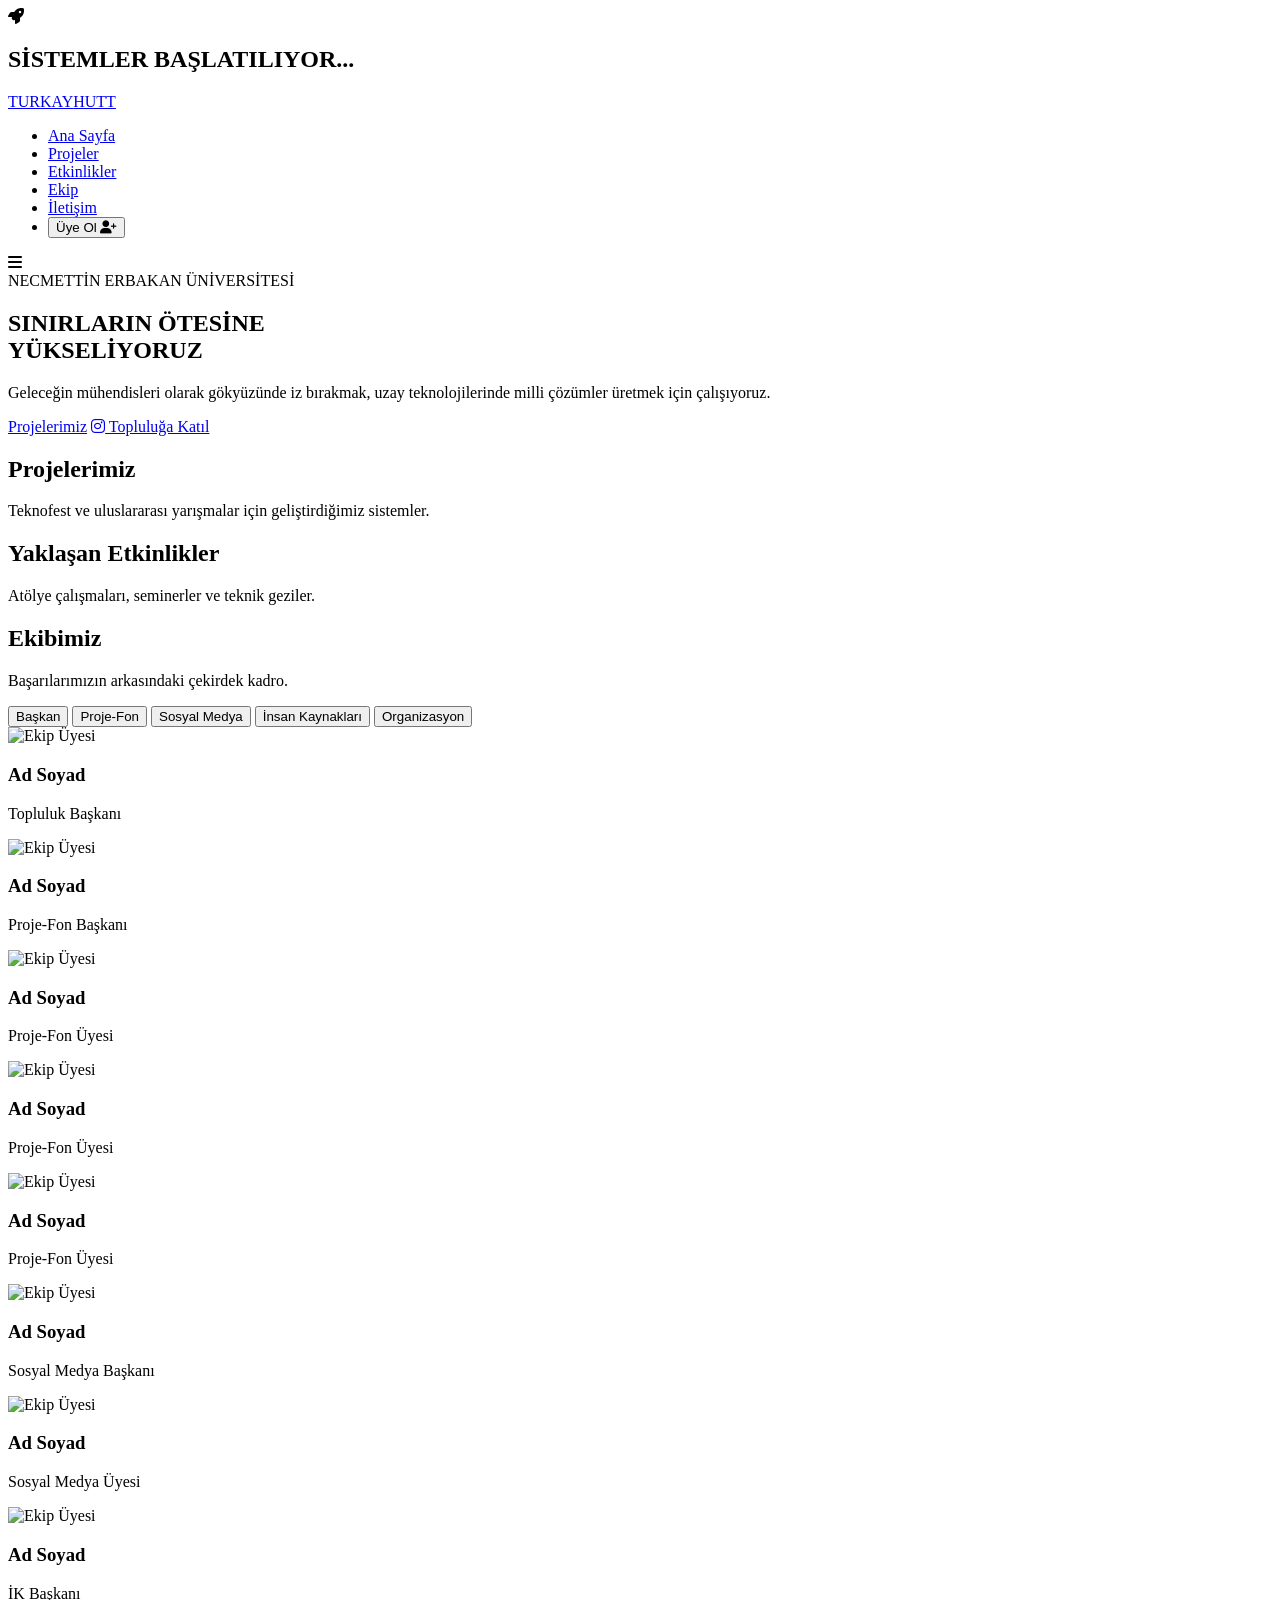
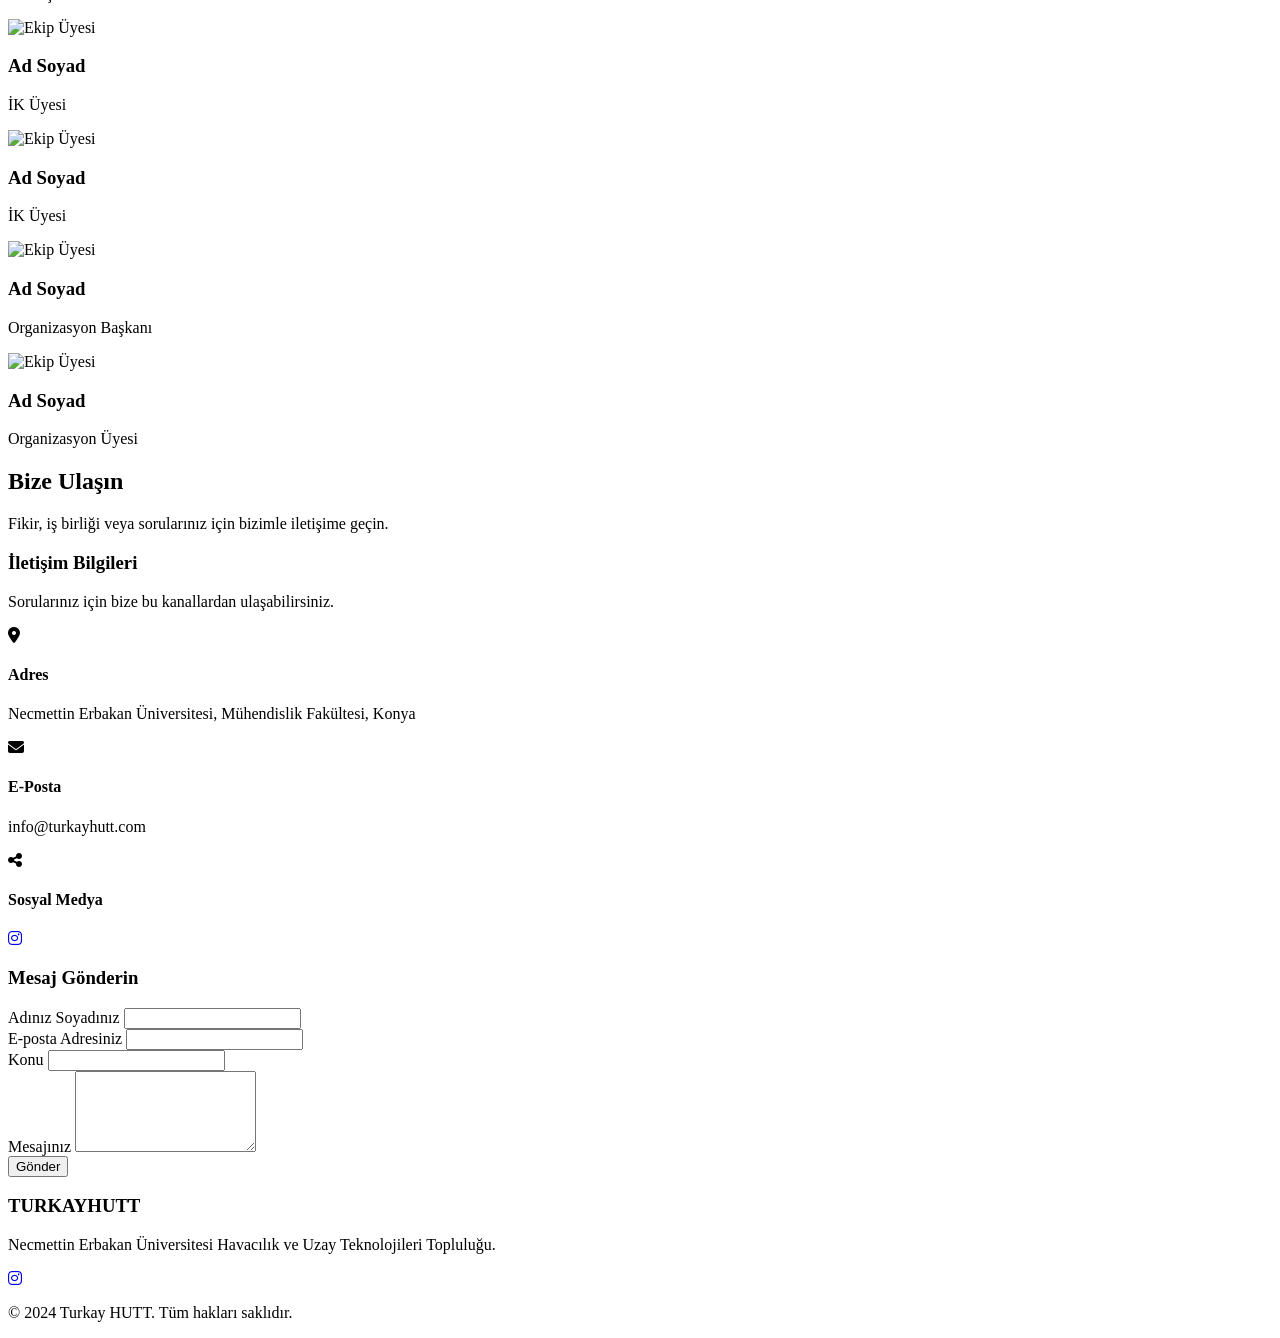
==== index.html @ 6bf9711c "Add files via upload" ====
<!DOCTYPE html>
<html lang="tr">
<head>
    <meta charset="UTF-8">
    <meta name="viewport" content="width=device-width, initial-scale=1.0">
    <!-- İsim Güncellemesi -->
    <title>Turkay HUTT - Havacılık ve Uzay Teknolojileri</title>
    
    <!-- CSS Dosyası -->
    <link rel="stylesheet" href="css/style.css">
    
    <!-- Google Fonts (Modern Yazı Tipleri) -->
    <link rel="preconnect" href="https://fonts.googleapis.com">
    <link rel="preconnect" href="https://fonts.gstatic.com" crossorigin>
    <link href="https://fonts.googleapis.com/css2?family=Poppins:wght@300;400;600;700&family=Orbitron:wght@400;700&display=swap" rel="stylesheet">
    
    <!-- İkonlar (FontAwesome) -->
    <link rel="stylesheet" href="https://cdnjs.cloudflare.com/ajax/libs/font-awesome/6.5.1/css/all.min.css">
</head>
<body>

    <!-- 1. ROKET YÜKLEME EKRANI -->
    <div id="preloader">
        <div class="loader-content">
            <div class="rocket-animation">
                <i class="fas fa-rocket"></i>
            </div>
            <h2>SİSTEMLER BAŞLATILIYOR...</h2>
            <div class="progress-bar"><div class="progress"></div></div>
        </div>
    </div>

    <!-- 2. NAVBAR (Menü) - İsim Güncellemesi -->
    <header class="site-header">
        <div class="container navbar-container">
            <div class="logo">
                <!-- İsim Güncellemesi -->
                <a href="#">TURKAY<span class="highlight">HUTT</span></a>
            </div>
            <nav>
                <ul class="nav-links">
                    <li><a href="#hero" class="active">Ana Sayfa</a></li>
                    <li><a href="#projects">Projeler</a></li>
                    <li><a href="#events">Etkinlikler</a></li>
                    <li><a href="#team">Ekip</a></li>
                    <li><a href="#contact" class="btn-contact">İletişim</a></li>
                    <li><button class="btn-signup" id="open-signup-modal">Üye Ol <i class="fas fa-user-plus"></i></button></li>
                </ul>
            </nav>
            <div class="mobile-menu-toggle">
                <i class="fas fa-bars"></i>
            </div>
        </div>
    </header>

    <!-- 3. HERO BÖLÜMÜ (Giriş) - Buton Güncellemesi -->
    <section id="hero" class="hero-section">
        <div class="hero-overlay"></div>
        <div class="container hero-content">
            <span class="subtitle">NECMETTİN ERBAKAN ÜNİVERSİTESİ</span>
            <h1>SINIRLARIN ÖTESİNE <br><span class="text-gradient">YÜKSELİYORUZ</span></h1>
            <p>Geleceğin mühendisleri olarak gökyüzünde iz bırakmak, uzay teknolojilerinde milli çözümler üretmek için çalışıyoruz.</p>
            
            <div class="hero-buttons">
                <a href="#projects" class="btn btn-primary">Projelerimiz</a>
                <!-- Discord butonu Instagram ile değiştirildi ve link eklendi -->
                <a href="https://www.instagram.com/turkay_utt?igsh=aG1oazhxNmtiZWpx" target="_blank" rel="noopener noreferrer" class="btn btn-outline">
                    <i class="fab fa-instagram"></i> Topluluğa Katıl
                </a>
            </div>
            
        </div>
        
        <!-- Aşağı Kaydırma İkonu -->
        <a href="#projects" class="scroll-down">
            <div class="mouse">
                <div class="wheel"></div>
            </div>
        </a>
    </section>

    <!-- 4. PROJELER BÖLÜMÜ (Dinamik) - Arkaplan Düzeltmesi -->
    <section id="projects" class="section-padding bg-darker"> 
        <div class="container">
            <div class="section-header">
                <h2>Projelerimiz</h2>
                <p>Teknofest ve uluslararası yarışmalar için geliştirdiğimiz sistemler.</p>
            </div>

            <!-- Statik kartlar kaldırıldı, JS'nin doldurması için id eklendi -->
            <div class="grid-container" id="project-list">
                <!-- PROJELER FIREBASE'DEN BURAYA GELECEK -->
            </div>
        </div>
    </section>

    <!-- 6. ETKİNLİKLER BÖLÜMÜ (Dinamik) -->
    <section id="events" class="section-padding bg-darker">
        <div class="container">
            <div class="section-header">
                <h2>Yaklaşan Etkinlikler</h2>
                <p>Atölye çalışmaları, seminerler ve teknik geziler.</p>
            </div>

            <!-- Statik etkinlik kartları kaldırıldı, JS'nin doldurması için id eklendi -->
            <div class="grid-container" id="event-list-main">
                <!-- ETKİNLİKLER FIREBASE'DEN BURAYA GELECEK -->
            </div>
        </div>
    </section>

    <!-- 7. EKİP BÖLÜMÜ - Arkaplan Düzeltmesi -->
    <section id="team" class="section-padding bg-darker"> 
        <div class="container">
            <div class="section-header">
                <h2>Ekibimiz</h2>
                <p>Başarılarımızın arkasındaki çekirdek kadro.</p>
            </div>

            <!-- 1. Filtre Butonları (Navigasyon) -->
            <div class="team-nav">
                <button class="team-tab-btn active" data-tab="tab-baskan">Başkan</button>
                <button class="team-tab-btn" data-tab="tab-proje">Proje-Fon</button>
                <button class="team-tab-btn" data-tab="tab-medya">Sosyal Medya</button>
                <button class="team-tab-btn" data-tab="tab-ik">İnsan Kaynakları</button>
                <button class="team-tab-btn" data-tab="tab-org">Organizasyon</button>
            </div>

            <!-- 2. Ekip İçerikleri -->
            <div class="team-content">

                <!-- TAB 1: BAŞKAN (1 kişi) -->
                <div class="team-tab-pane active" id="tab-baskan">
                    <div class="grid-container team-grid">
                        <!-- Başkan Kartı -->
                        <div class="card member-card lead">
                            <div class="card-image"><img src="https://placehold.co/400x400/3A86FF/FFFFFF?text=Başkan" alt="Ekip Üyesi"></div>
                            <div class="card-content">
                                <h3>Ad Soyad</h3>
                                <p class="role">Topluluk Başkanı</p>
                            </div>
                        </div>
                    </div>
                </div>

                <!-- TAB 2: PROJE-FON (9 kişi) -->
                <div class="team-tab-pane" id="tab-proje">
                    <div class="grid-container team-grid">
                        <!-- Proje-Fon Başkanı -->
                        <div class="card member-card lead">
                            <div class="card-image"><img src="https://placehold.co/400x400/8338ec/FFFFFF?text=Lead" alt="Ekip Üyesi"></div>
                            <div class="card-content">
                                <h3>Ad Soyad</h3>
                                <p class="role">Proje-Fon Başkanı</p>
                            </div>
                        </div>
                        <!-- Üyeler (8 kişi) -->
                        <div class="card member-card">
                            <div class="card-image"><img src="https://placehold.co/400x400/0B0D17/EDF2F4?text=Üye" alt="Ekip Üyesi"></div>
                            <div class="card-content"><h3>Ad Soyad</h3><p class="role">Proje-Fon Üyesi</p></div>
                        </div>
                        <div class="card member-card">
                            <div class="card-image"><img src="https://placehold.co/400x400/0B0D17/EDF2F4?text=Üye" alt="Ekip Üyesi"></div>
                            <div class="card-content"><h3>Ad Soyad</h3><p class="role">Proje-Fon Üyesi</p></div>
                        </div>
                        <div class="card member-card">
                            <div class="card-image"><img src="https://placehold.co/400x400/0B0D17/EDF2F4?text=Üye" alt="Ekip Üyesi"></div>
                            <div class="card-content"><h3>Ad Soyad</h3><p class="role">Proje-Fon Üyesi</p></div>
                        </div>
                    </div>
                </div>

                <!-- TAB 3: SOSYAL MEDYA (5 kişi) -->
                <div class="team-tab-pane" id="tab-medya">
                    <div class="grid-container team-grid">
                        <!-- Medya Başkanı -->
                        <div class="card member-card lead">
                            <div class="card-image"><img src="https://placehold.co/400x400/8338ec/FFFFFF?text=Lead" alt="Ekip Üyesi"></div>
                            <div class="card-content">
                                <h3>Ad Soyad</h3>
                                <p class="role">Sosyal Medya Başkanı</p>
                            </div>
                        </div>
                        <!-- Üyeler (4 kişi) -->
                        <div class="card member-card">
                            <div class="card-image"><img src="https://placehold.co/400x400/0B0D17/EDF2F4?text=Üye" alt="Ekip Üyesi"></div>
                            <div class="card-content"><h3>Ad Soyad</h3><p class="role">Sosyal Medya Üyesi</p></div>
                        </div>
                    </div>
                </div>

                <!-- TAB 4: İNSAN KAYNAKLARI (3 kişi) -->
                <div class="team-tab-pane" id="tab-ik">
                    <div class="grid-container team-grid">
                        <!-- İK Başkanı -->
                        <div class="card member-card lead">
                            <div class="card-image"><img src="https://placehold.co/400x400/8338ec/FFFFFF?text=Lead" alt="Ekip Üyesi"></div>
                            <div class="card-content">
                                <h3>Ad Soyad</h3>
                                <p class="role">İK Başkanı</p>
                            </div>
                        </div>
                        <!-- Üyeler (2 kişi) -->
                        <div class="card member-card">
                            <div class="card-image"><img src="https://placehold.co/400x400/0B0D17/EDF2F4?text=Üye" alt="Ekip Üyesi"></div>
                            <div class="card-content"><h3>Ad Soyad</h3><p class="role">İK Üyesi</p></div>
                        </div>
                        <div class="card member-card">
                            <div class="card-image"><img src="https://placehold.co/400x400/0B0D17/EDF2F4?text=Üye" alt="Ekip Üyesi"></div>
                            <div class="card-content"><h3>Ad Soyad</h3><p class="role">İK Üyesi</p></div>
                        </div>
                    </div>
                </div>

                <!-- TAB 5: ORGANİZASYON (8 kişi) -->
                <div class="team-tab-pane" id="tab-org">
                    <div class="grid-container team-grid">
                        <!-- Org. Başkanı -->
                        <div class="card member-card lead">
                            <div class="card-image"><img src="https://placehold.co/400x400/8338ec/FFFFFF?text=Lead" alt="Ekip Üyesi"></div>
                            <div class="card-content">
                                <h3>Ad Soyad</h3>
                                <p class="role">Organizasyon Başkanı</p>
                            </div>
                        </div>
                        <!-- Üyeler (7 kişi) -->
                        <div class="card member-card">
                            <div class="card-image"><img src="https://placehold.co/400x400/0B0D17/EDF2F4?text=Üye" alt="Ekip Üyesi"></div>
                            <div class="card-content"><h3>Ad Soyad</h3><p class="role">Organizasyon Üyesi</p></div>
                        </div>
                    </div>
                </div>

            </div> 
        </div>
    </section>

    <!-- 8. İLETİŞİM BÖLÜMÜ -->
    <section id="contact" class="section-padding bg-darker">
        <div class="container">
            <div class="section-header">
                <h2>Bize Ulaşın</h2>
                <p>Fikir, iş birliği veya sorularınız için bizimle iletişime geçin.</p>
            </div>
            <div class="contact-wrapper">
                
                <!-- BİLGİ KARTI -->
                <div class="contact-info card">
                    <h3>İletişim Bilgileri</h3>
                    <p>Sorularınız için bize bu kanallardan ulaşabilirsiniz.</p>
                    
                    <div class="info-item">
                        <i class="fas fa-map-marker-alt"></i>
                        <div class="info-text">
                            <h4>Adres</h4>
                            <p>Necmettin Erbakan Üniversitesi, Mühendislik Fakültesi, Konya</p>
                        </div>
                    </div>

                    <div class="info-item">
                        <i class="fas fa-envelope"></i>
                        <div class="info-text">
                            <h4>E-Posta</h4>
                            <p>info@turkayhutt.com</p>
                        </div>
                    </div>
                    
                    <div class="info-item">
                        <i class="fas fa-share-alt"></i>
                        <div class="info-text">
                            <h4>Sosyal Medya</h4>
                            <!-- Sadece Instagram (Linkli) -->
                            <div class="contact-social">
                                <a href="https://www.instagram.com/turkay_utt?igsh=aG1oazhxNmtiZWpx" target="_blank" rel="noopener noreferrer"><i class="fab fa-instagram"></i></a>
                            </div>
                        </div>
                    </div>
                </div>

                <!-- İLETİŞİM FORMU -->
                <div class="contact-form card">
                    <h3>Mesaj Gönderin</h3>
                    <form id="contact-form">
                        <div class="form-group">
                            <label for="name">Adınız Soyadınız</label>
                            <input type="text" id="name" name="name" required>
                        </div>
                        <div class="form-group">
                            <label for="email">E-posta Adresiniz</label>
                            <input type="email" id="email" name="email" required>
                        </div>
                        <div class="form-group">
                            <label for="subject">Konu</label>
                            <input type="text" id="subject" name="subject" required>
                        </div>
                        <div class="form-group">
                            <label for="message">Mesajınız</label>
                            <textarea id="message" name="message" rows="5" required></textarea>
                        </div>
                        <button type="submit" class="btn btn-primary" id="submit-button">Gönder</button>
                        
                        <!-- Durum Mesajı Yeri -->
                        <div id="form-status" class="form-status-message"></div>
                    </form>
                </div>

            </div> 
        </div>
    </section>

    <!-- 9. FOOTER (Instagram Linki ve İsim Güncellenmiş) -->
    <footer class="site-footer">
        <div class="container footer-content">
            <div class="footer-brand">
                <!-- İsim Güncellemesi -->
                <h3>TURKAY<span>HUTT</span></h3>
                <p>Necmettin Erbakan Üniversitesi Havacılık ve Uzay Teknolojileri Topluluğu.</p>
            </div>
            
            <!-- Sadece Instagram ikonu ve doğru link -->
            <div class="footer-social">
                <a href="https://www.instagram.com/turkay_utt?igsh=aG1oazhxNmtiZWpx" target="_blank" rel="noopener noreferrer">
                    <i class="fab fa-instagram"></i>
                </a>
            </div>
        </div>
        <div class="footer-bottom">
            <!-- İsim Güncellemesi -->
            <p>&copy; 2024 Turkay HUTT. Tüm hakları saklıdır.</p>
        </div>
    </footer>

    <!-- 10. ÜYE OL MODAL'I (WhatsApp Butonu Eklenmiş) -->
    <div class="modal-overlay" id="signup-modal" style="display: none;">
        <div class="modal-content card">
            <button class="close-modal" id="close-signup-modal">&times;</button>
            <h3>Topluluğa Katıl</h3>
            <p>Aramıza katılmak için formu doldur, seninle iletişime geçelim!</p>
            
            <form id="signup-form" class="contact-form">
                <div class="form-group">
                    <label for="signup-name">Ad Soyad</label>
                    <input type="text" id="signup-name" required>
                </div>
                <div class="form-group">
                    <label for="signup-email">E-posta (Okul uzantılı)</label>
                    <input type="email" id="signup-email" required>
                </div>
                <div class="form-group">
                    <label for="signup-department">Bölüm</label>
                    <input type="text" id="signup-department" placeholder="Örn: Bilgisayar Mühendisliği" required>
                </div>
                <div class="form-group">
                    <label for="signup-year">Sınıf</label>
                    <input type="number" id="signup-year" min="1" max="5" placeholder="Örn: 2" required>
                </div>
                
                <button type="submit" class="btn btn-primary" id="signup-submit-button">Başvuruyu Gönder</button>
                <div id="signup-form-status" class="form-status-message"></div>
            </form>

            <!-- Ayırıcı ve WhatsApp Butonu -->
            <div class="modal-divider"><span>veya</span></div>
            <a href="#" class="btn-whatsapp" target="_blank" rel="noopener noreferrer">
                <i class="fab fa-whatsapp"></i> WhatsApp Topluluğuna Katıl
            </a>

        </div>
    </div>

    <!-- 11. PROJE DETAY MODAL'I -->
    <div class="modal-overlay" id="project-detail-modal" style="display: none;">
        <div class="modal-content card project-detail-content">
            <!-- Kapatma Butonu (Diğer modaldan) -->
            <button class="close-modal" id="close-project-detail-modal">&times;</button>
            
            <!-- JS ile doldurulacak içerik -->
            <img src="https://placehold.co/800x400/0B0D17/3A86FF?text=Proje+Görseli" alt="Proje Detayı" class="project-detail-image" id="project-detail-image">
            <div class="project-detail-text">
                <div class="category-tag" id="project-detail-category">Kategori</div>
                <h3 id="project-detail-title">Proje Başlığı</h3>
                <p id="project-detail-desc">Proje açıklaması buraya gelecek...</p>
            </div>
        </div>
    </div>


    <!-- JS Bağlantısı -->
    <script type="module" src="js/main.js"></script>
</body>
</html>
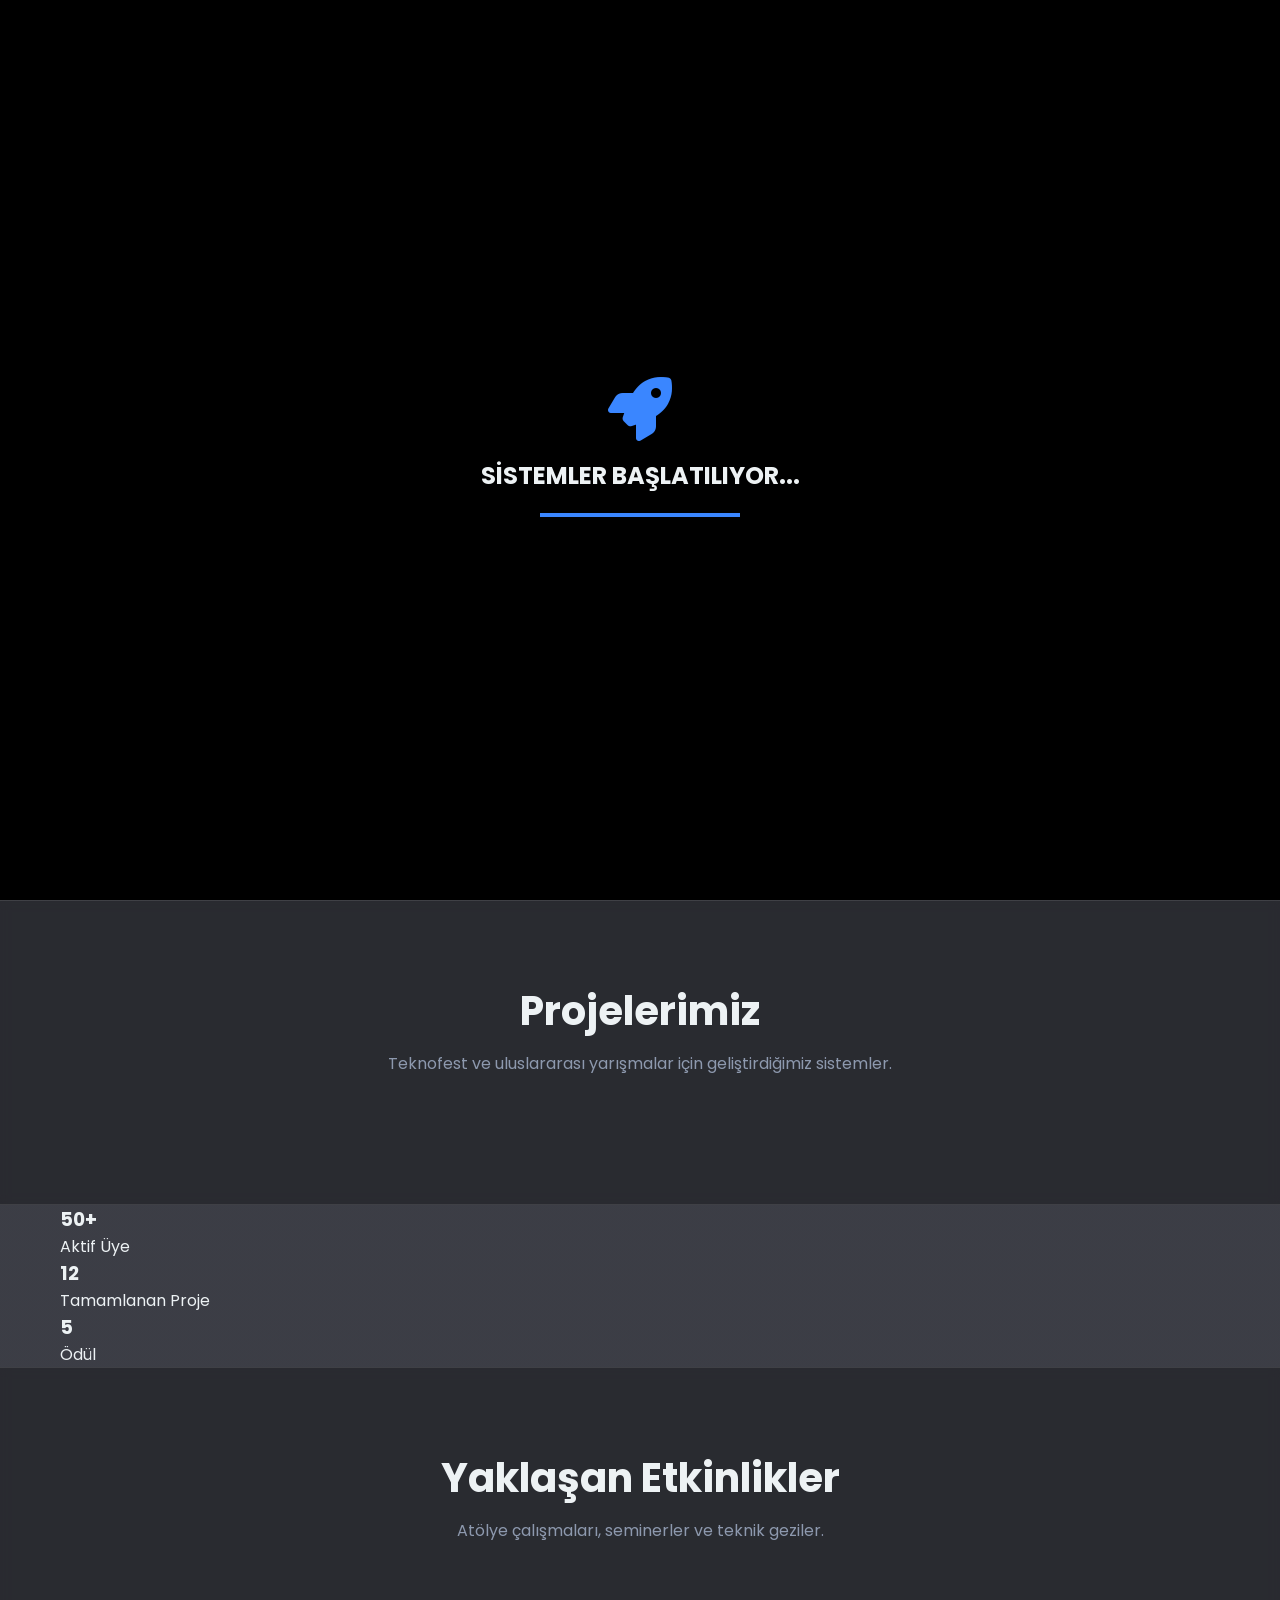
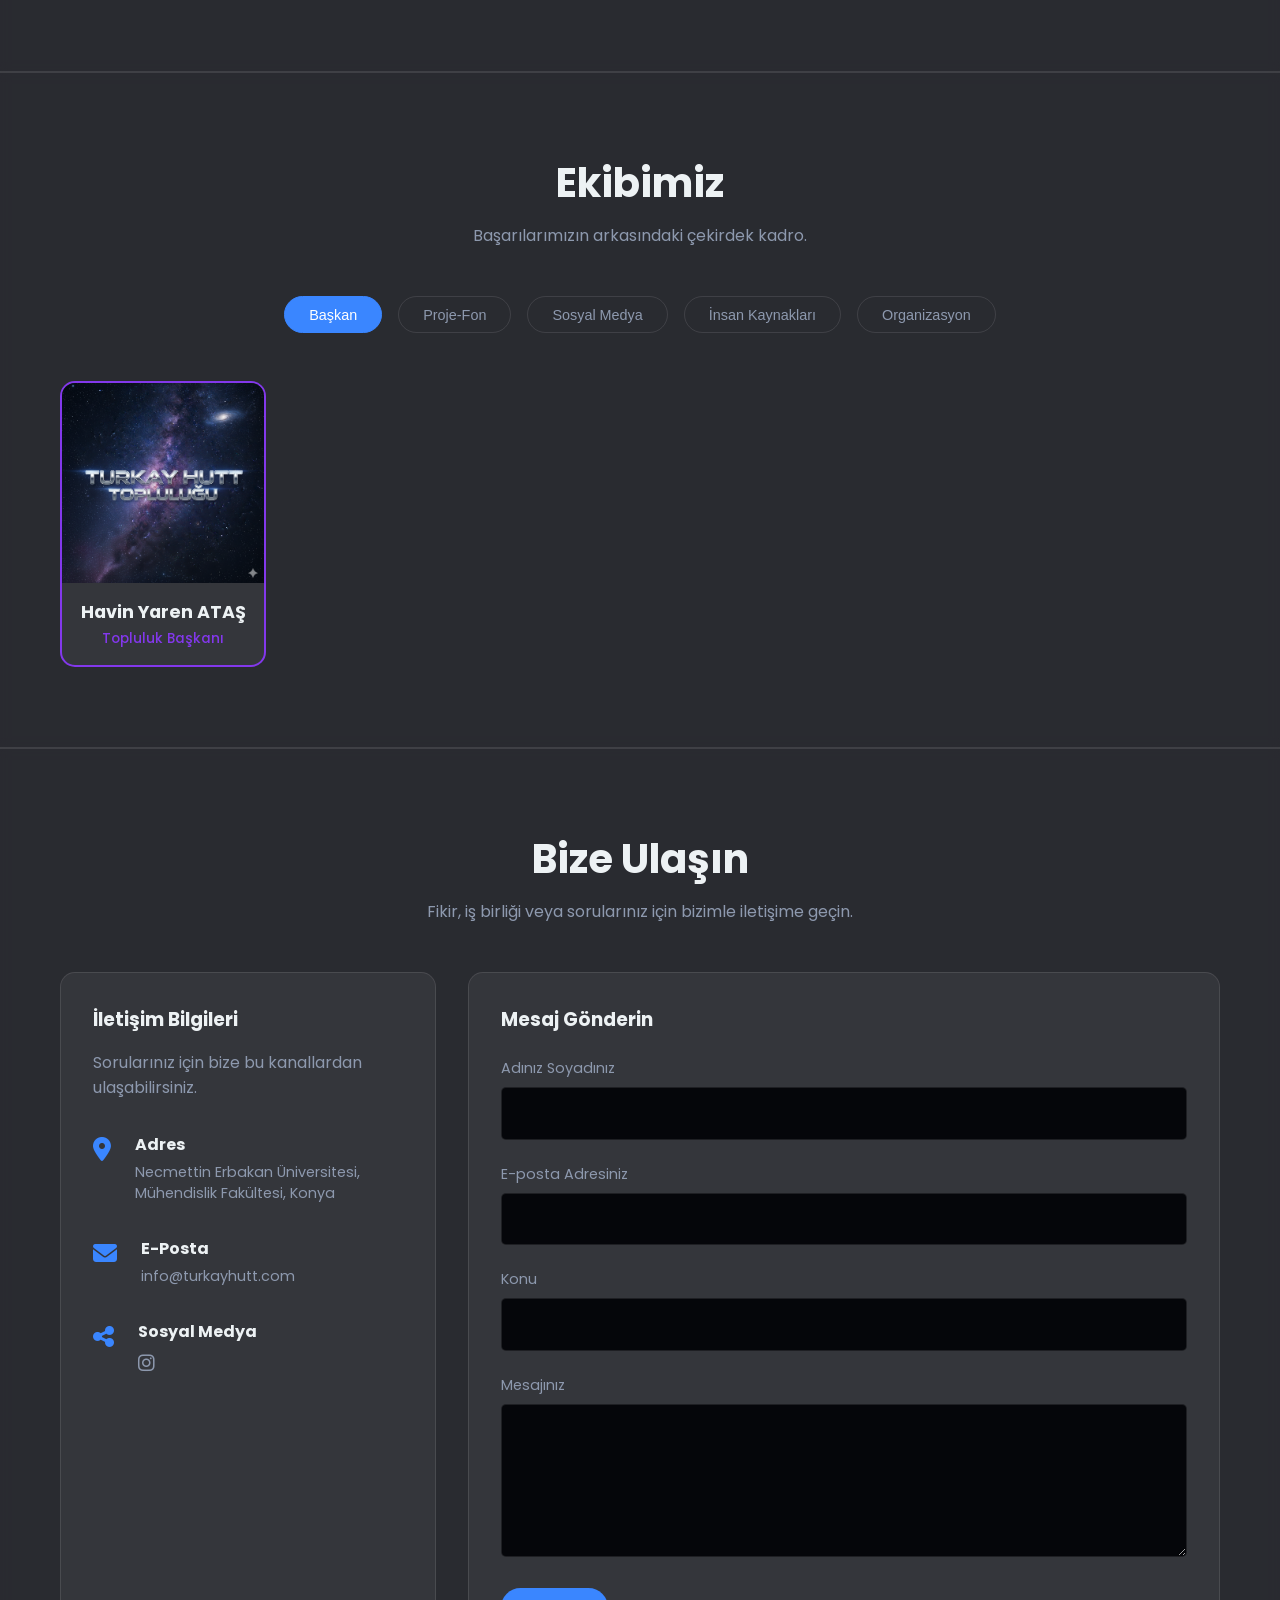
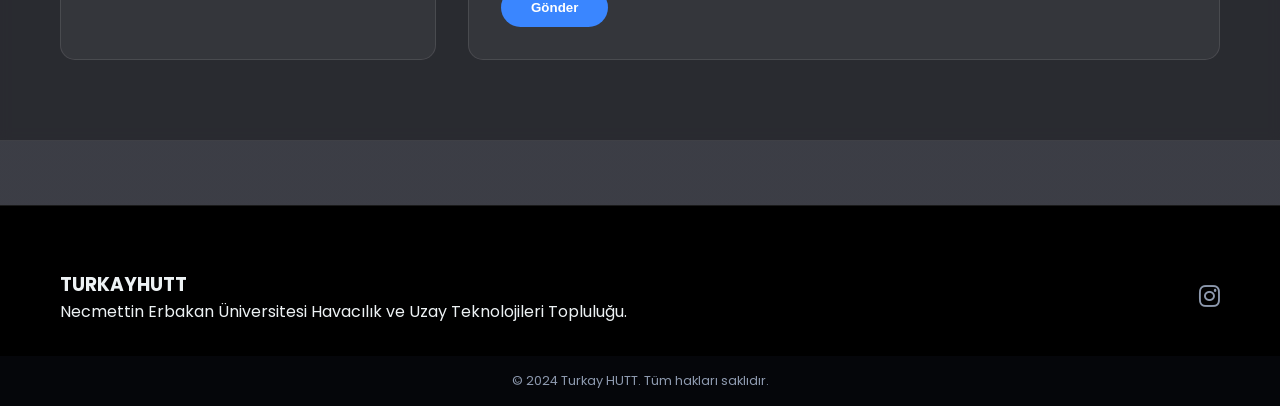
==== commit 0e4313b0: "Add files via upload" ====
--- a/index.html
+++ b/index.html
@@ -3,24 +3,19 @@
 <head>
     <meta charset="UTF-8">
     <meta name="viewport" content="width=device-width, initial-scale=1.0">
-    <!-- İsim Güncellemesi -->
-    <title>Turkay HUTT - Havacılık ve Uzay Teknolojileri</title>
+    <!-- İsim Güncellemesi --><title>Turkay HUTT - Havacılık ve Uzay Teknolojileri</title>
     
-    <!-- CSS Dosyası -->
-    <link rel="stylesheet" href="css/style.css">
+    <!-- CSS Dosyası --><link rel="stylesheet" href="css/style.css">
     
-    <!-- Google Fonts (Modern Yazı Tipleri) -->
-    <link rel="preconnect" href="https://fonts.googleapis.com">
+    <!-- Google Fonts (Modern Yazı Tipleri) --><link rel="preconnect" href="https://fonts.googleapis.com">
     <link rel="preconnect" href="https://fonts.gstatic.com" crossorigin>
     <link href="https://fonts.googleapis.com/css2?family=Poppins:wght@300;400;600;700&family=Orbitron:wght@400;700&display=swap" rel="stylesheet">
     
-    <!-- İkonlar (FontAwesome) -->
-    <link rel="stylesheet" href="https://cdnjs.cloudflare.com/ajax/libs/font-awesome/6.5.1/css/all.min.css">
+    <!-- İkonlar (FontAwesome) --><link rel="stylesheet" href="https://cdnjs.cloudflare.com/ajax/libs/font-awesome/6.5.1/css/all.min.css">
 </head>
 <body>
 
-    <!-- 1. ROKET YÜKLEME EKRANI -->
-    <div id="preloader">
+    <!-- 1. ROKET YÜKLEME EKRANI --><div id="preloader">
         <div class="loader-content">
             <div class="rocket-animation">
                 <i class="fas fa-rocket"></i>
@@ -30,12 +25,10 @@
         </div>
     </div>
 
-    <!-- 2. NAVBAR (Menü) - İsim Güncellemesi -->
-    <header class="site-header">
+    <!-- 2. NAVBAR (Menü) - İsim Güncellemesi --><header class="site-header">
         <div class="container navbar-container">
             <div class="logo">
-                <!-- İsim Güncellemesi -->
-                <a href="#">TURKAY<span class="highlight">HUTT</span></a>
+                <!-- İsim Güncellemesi --><a href="#">TURKAY<span class="highlight">HUTT</span></a>
             </div>
             <nav>
                 <ul class="nav-links">
@@ -53,8 +46,7 @@
         </div>
     </header>
 
-    <!-- 3. HERO BÖLÜMÜ (Giriş) - Buton Güncellemesi -->
-    <section id="hero" class="hero-section">
+    <!-- 3. HERO BÖLÜMÜ (Giriş) - Buton Güncellemesi --><section id="hero" class="hero-section">
         <div class="hero-overlay"></div>
         <div class="container hero-content">
             <span class="subtitle">NECMETTİN ERBAKAN ÜNİVERSİTESİ</span>
@@ -63,62 +55,69 @@
             
             <div class="hero-buttons">
                 <a href="#projects" class="btn btn-primary">Projelerimiz</a>
-                <!-- Discord butonu Instagram ile değiştirildi ve link eklendi -->
-                <a href="https://www.instagram.com/turkay_utt?igsh=aG1oazhxNmtiZWpx" target="_blank" rel="noopener noreferrer" class="btn btn-outline">
+                <!-- Discord butonu Instagram ile değiştirildi ve link eklendi --><a href="https://www.instagram.com/turkay_utt?igsh=aG1oazhxNmtiZWpx" target="_blank" rel="noopener noreferrer" class="btn btn-outline">
                     <i class="fab fa-instagram"></i> Topluluğa Katıl
                 </a>
             </div>
             
         </div>
         
-        <!-- Aşağı Kaydırma İkonu -->
-        <a href="#projects" class="scroll-down">
+        <!-- Aşağı Kaydırma İkonu --><a href="#projects" class="scroll-down">
             <div class="mouse">
                 <div class="wheel"></div>
             </div>
         </a>
     </section>
 
-    <!-- 4. PROJELER BÖLÜMÜ (Dinamik) - Arkaplan Düzeltmesi -->
-    <section id="projects" class="section-padding bg-darker"> 
+    <!-- 4. PROJELER BÖLÜMÜ (Dinamik) - Arkaplan Düzeltmesi --><section id="projects" class="section-padding bg-darker"> 
         <div class="container">
             <div class="section-header">
                 <h2>Projelerimiz</h2>
                 <p>Teknofest ve uluslararası yarışmalar için geliştirdiğimiz sistemler.</p>
             </div>
 
-            <!-- Statik kartlar kaldırıldı, JS'nin doldurması için id eklendi -->
-            <div class="grid-container" id="project-list">
-                <!-- PROJELER FIREBASE'DEN BURAYA GELECEK -->
-            </div>
-        </div>
-    </section>
-
-    <!-- 6. ETKİNLİKLER BÖLÜMÜ (Dinamik) -->
-    <section id="events" class="section-padding bg-darker">
+            <!-- Statik kartlar kaldırıldı, JS'nin doldurması için id eklendi --><div class="grid-container" id="project-list">
+                <!-- PROJELER FIREBASE'DEN BURAYA GELECEK --></div>
+        </div>
+    </section>
+
+    <!-- 5. İSTATİSTİKLER (SAYAÇ BÖLÜMÜ) --><section class="stats-section">
+        <div class="container stats-grid">
+            <div class="stat-item">
+                <h3 class="counter">50+</h3>
+                <p>Aktif Üye</p>
+            </div>
+            <div class="stat-item">
+                <h3 class="counter">12</h3>
+                <p>Tamamlanan Proje</p>
+            </div>
+            <div class="stat-item">
+                <h3 class="counter">5</h3>
+                <p>Ödül</p>
+            </div>
+        </div>
+    </section>
+
+    <!-- 6. ETKİNLİKLER BÖLÜMÜ (Dinamik) --><section id="events" class="section-padding bg-darker">
         <div class="container">
             <div class="section-header">
                 <h2>Yaklaşan Etkinlikler</h2>
                 <p>Atölye çalışmaları, seminerler ve teknik geziler.</p>
             </div>
 
-            <!-- Statik etkinlik kartları kaldırıldı, JS'nin doldurması için id eklendi -->
-            <div class="grid-container" id="event-list-main">
-                <!-- ETKİNLİKLER FIREBASE'DEN BURAYA GELECEK -->
-            </div>
-        </div>
-    </section>
-
-    <!-- 7. EKİP BÖLÜMÜ - Arkaplan Düzeltmesi -->
-    <section id="team" class="section-padding bg-darker"> 
+            <!-- Statik etkinlik kartları kaldırıldı, JS'nin doldurması için id eklendi --><div class="grid-container" id="event-list-main">
+                <!-- ETKİNLİKLER FIREBASE'DEN BURAYA GELECEK --></div>
+        </div>
+    </section>
+
+    <!-- 7. EKİP BÖLÜMÜ - Görsel Güncellemesi --><section id="team" class="section-padding bg-darker"> 
         <div class="container">
             <div class="section-header">
                 <h2>Ekibimiz</h2>
                 <p>Başarılarımızın arkasındaki çekirdek kadro.</p>
             </div>
 
-            <!-- 1. Filtre Butonları (Navigasyon) -->
-            <div class="team-nav">
+            <!-- 1. Filtre Butonları (Navigasyon) --><div class="team-nav">
                 <button class="team-tab-btn active" data-tab="tab-baskan">Başkan</button>
                 <button class="team-tab-btn" data-tab="tab-proje">Proje-Fon</button>
                 <button class="team-tab-btn" data-tab="tab-medya">Sosyal Medya</button>
@@ -126,106 +125,91 @@
                 <button class="team-tab-btn" data-tab="tab-org">Organizasyon</button>
             </div>
 
-            <!-- 2. Ekip İçerikleri -->
-            <div class="team-content">
-
-                <!-- TAB 1: BAŞKAN (1 kişi) -->
-                <div class="team-tab-pane active" id="tab-baskan">
-                    <div class="grid-container team-grid">
-                        <!-- Başkan Kartı -->
-                        <div class="card member-card lead">
-                            <div class="card-image"><img src="https://placehold.co/400x400/3A86FF/FFFFFF?text=Başkan" alt="Ekip Üyesi"></div>
-                            <div class="card-content">
-                                <h3>Ad Soyad</h3>
+            <!-- 2. Ekip İçerikleri (GÖRSELLER GÜNCELLENDİ) --><div class="team-content">
+
+                <!-- TAB 1: BAŞKAN (1 kişi) --><div class="team-tab-pane active" id="tab-baskan">
+                    <div class="grid-container team-grid">
+                        <div class="card member-card lead">
+                            <!-- GÜNCELLENDİ: Turkay HUTT görseli --><div class="card-image"><img src="assets/images/turkay-hutt-ekip.jpg" alt="Turkay HUTT Logo"></div>
+                            <div class="card-content">
+                                <h3>Havin Yaren ATAŞ</h3>
                                 <p class="role">Topluluk Başkanı</p>
                             </div>
                         </div>
                     </div>
                 </div>
 
-                <!-- TAB 2: PROJE-FON (9 kişi) -->
-                <div class="team-tab-pane" id="tab-proje">
-                    <div class="grid-container team-grid">
-                        <!-- Proje-Fon Başkanı -->
-                        <div class="card member-card lead">
-                            <div class="card-image"><img src="https://placehold.co/400x400/8338ec/FFFFFF?text=Lead" alt="Ekip Üyesi"></div>
+                <!-- TAB 2: PROJE-FON (9 kişi) --><div class="team-tab-pane" id="tab-proje">
+                    <div class="grid-container team-grid">
+                        <div class="card member-card lead">
+                            <!-- GÜNCELLENDİ: Turkay HUTT görseli --><div class="card-image"><img src="assets/images/turkay-hutt-ekip.jpg" alt="Turkay HUTT Logo"></div>
                             <div class="card-content">
                                 <h3>Ad Soyad</h3>
                                 <p class="role">Proje-Fon Başkanı</p>
                             </div>
                         </div>
-                        <!-- Üyeler (8 kişi) -->
-                        <div class="card member-card">
-                            <div class="card-image"><img src="https://placehold.co/400x400/0B0D17/EDF2F4?text=Üye" alt="Ekip Üyesi"></div>
+                        <div class="card member-card">
+                            <!-- GÜNCELLENDİ: Turkay HUTT görseli --><div class="card-image"><img src="assets/images/turkay-hutt-ekip.jpg" alt="Turkay HUTT Logo"></div>
                             <div class="card-content"><h3>Ad Soyad</h3><p class="role">Proje-Fon Üyesi</p></div>
                         </div>
                         <div class="card member-card">
-                            <div class="card-image"><img src="https://placehold.co/400x400/0B0D17/EDF2F4?text=Üye" alt="Ekip Üyesi"></div>
+                            <!-- GÜNCELLENDİ: Turkay HUTT görseli --><div class="card-image"><img src="assets/images/turkay-hutt-ekip.jpg" alt="Turkay HUTT Logo"></div>
                             <div class="card-content"><h3>Ad Soyad</h3><p class="role">Proje-Fon Üyesi</p></div>
                         </div>
                         <div class="card member-card">
-                            <div class="card-image"><img src="https://placehold.co/400x400/0B0D17/EDF2F4?text=Üye" alt="Ekip Üyesi"></div>
+                            <!-- GÜNCELLENDİ: Turkay HUTT görseli --><div class="card-image"><img src="assets/images/turkay-hutt-ekip.jpg" alt="Turkay HUTT Logo"></div>
                             <div class="card-content"><h3>Ad Soyad</h3><p class="role">Proje-Fon Üyesi</p></div>
                         </div>
                     </div>
                 </div>
 
-                <!-- TAB 3: SOSYAL MEDYA (5 kişi) -->
-                <div class="team-tab-pane" id="tab-medya">
-                    <div class="grid-container team-grid">
-                        <!-- Medya Başkanı -->
-                        <div class="card member-card lead">
-                            <div class="card-image"><img src="https://placehold.co/400x400/8338ec/FFFFFF?text=Lead" alt="Ekip Üyesi"></div>
+                <!-- TAB 3: SOSYAL MEDYA (5 kişi) --><div class="team-tab-pane" id="tab-medya">
+                    <div class="grid-container team-grid">
+                        <div class="card member-card lead">
+                            <!-- GÜNCELLENDİ: Turkay HUTT görseli --><div class="card-image"><img src="assets/images/turkay-hutt-ekip.jpg" alt="Turkay HUTT Logo"></div>
                             <div class="card-content">
                                 <h3>Ad Soyad</h3>
                                 <p class="role">Sosyal Medya Başkanı</p>
                             </div>
                         </div>
-                        <!-- Üyeler (4 kişi) -->
-                        <div class="card member-card">
-                            <div class="card-image"><img src="https://placehold.co/400x400/0B0D17/EDF2F4?text=Üye" alt="Ekip Üyesi"></div>
+                        <div class="card member-card">
+                            <!-- GÜNCELLENDİ: Turkay HUTT görseli --><div class="card-image"><img src="assets/images/turkay-hutt-ekip.jpg" alt="Turkay HUTT Logo"></div>
                             <div class="card-content"><h3>Ad Soyad</h3><p class="role">Sosyal Medya Üyesi</p></div>
                         </div>
                     </div>
                 </div>
 
-                <!-- TAB 4: İNSAN KAYNAKLARI (3 kişi) -->
-                <div class="team-tab-pane" id="tab-ik">
-                    <div class="grid-container team-grid">
-                        <!-- İK Başkanı -->
-                        <div class="card member-card lead">
-                            <div class="card-image"><img src="https://placehold.co/400x400/8338ec/FFFFFF?text=Lead" alt="Ekip Üyesi"></div>
+                <!-- TAB 4: İNSAN KAYNAKLARI (3 kişi) --><div class="team-tab-pane" id="tab-ik">
+                    <div class="grid-container team-grid">
+                        <div class="card member-card lead">
+                            <!-- GÜNCELLENDİ: Turkay HUTT görseli --><div class="card-image"><img src="assets/images/turkay-hutt-ekip.jpg" alt="Turkay HUTT Logo"></div>
                             <div class="card-content">
                                 <h3>Ad Soyad</h3>
                                 <p class="role">İK Başkanı</p>
                             </div>
                         </div>
-                        <!-- Üyeler (2 kişi) -->
-                        <div class="card member-card">
-                            <div class="card-image"><img src="https://placehold.co/400x400/0B0D17/EDF2F4?text=Üye" alt="Ekip Üyesi"></div>
+                        <div class="card member-card">
+                            <!-- GÜNCELLENDİ: Turkay HUTT görseli --><div class="card-image"><img src="assets/images/turkay-hutt-ekip.jpg" alt="Turkay HUTT Logo"></div>
                             <div class="card-content"><h3>Ad Soyad</h3><p class="role">İK Üyesi</p></div>
                         </div>
                         <div class="card member-card">
-                            <div class="card-image"><img src="https://placehold.co/400x400/0B0D17/EDF2F4?text=Üye" alt="Ekip Üyesi"></div>
+                            <!-- GÜNCELLENDİ: Turkay HUTT görseli --><div class="card-image"><img src="assets/images/turkay-hutt-ekip.jpg" alt="Turkay HUTT Logo"></div>
                             <div class="card-content"><h3>Ad Soyad</h3><p class="role">İK Üyesi</p></div>
                         </div>
                     </div>
                 </div>
 
-                <!-- TAB 5: ORGANİZASYON (8 kişi) -->
-                <div class="team-tab-pane" id="tab-org">
-                    <div class="grid-container team-grid">
-                        <!-- Org. Başkanı -->
-                        <div class="card member-card lead">
-                            <div class="card-image"><img src="https://placehold.co/400x400/8338ec/FFFFFF?text=Lead" alt="Ekip Üyesi"></div>
+                <!-- TAB 5: ORGANİZASYON (8 kişi) --><div class="team-tab-pane" id="tab-org">
+                    <div class="grid-container team-grid">
+                        <div class="card member-card lead">
+                            <!-- GÜNCELLENDİ: Turkay HUTT görseli --><div class="card-image"><img src="assets/images/turkay-hutt-ekip.jpg" alt="Turkay HUTT Logo"></div>
                             <div class="card-content">
                                 <h3>Ad Soyad</h3>
                                 <p class="role">Organizasyon Başkanı</p>
                             </div>
                         </div>
-                        <!-- Üyeler (7 kişi) -->
-                        <div class="card member-card">
-                            <div class="card-image"><img src="https://placehold.co/400x400/0B0D17/EDF2F4?text=Üye" alt="Ekip Üyesi"></div>
+                        <div class="card member-card">
+                            <!-- GÜNCELLENDİ: Turkay HUTT görseli --><div class="card-image"><img src="assets/images/turkay-hutt-ekip.jpg" alt="Turkay HUTT Logo"></div>
                             <div class="card-content"><h3>Ad Soyad</h3><p class="role">Organizasyon Üyesi</p></div>
                         </div>
                     </div>
@@ -235,8 +219,7 @@
         </div>
     </section>
 
-    <!-- 8. İLETİŞİM BÖLÜMÜ -->
-    <section id="contact" class="section-padding bg-darker">
+    <!-- 8. İLETİŞİM BÖLÜMÜ --><section id="contact" class="section-padding bg-darker">
         <div class="container">
             <div class="section-header">
                 <h2>Bize Ulaşın</h2>
@@ -244,8 +227,7 @@
             </div>
             <div class="contact-wrapper">
                 
-                <!-- BİLGİ KARTI -->
-                <div class="contact-info card">
+                <!-- BİLGİ KARTI --><div class="contact-info card">
                     <h3>İletişim Bilgileri</h3>
                     <p>Sorularınız için bize bu kanallardan ulaşabilirsiniz.</p>
                     
@@ -269,16 +251,14 @@
                         <i class="fas fa-share-alt"></i>
                         <div class="info-text">
                             <h4>Sosyal Medya</h4>
-                            <!-- Sadece Instagram (Linkli) -->
-                            <div class="contact-social">
+                            <!-- Sadece Instagram (Linkli) --><div class="contact-social">
                                 <a href="https://www.instagram.com/turkay_utt?igsh=aG1oazhxNmtiZWpx" target="_blank" rel="noopener noreferrer"><i class="fab fa-instagram"></i></a>
                             </div>
                         </div>
                     </div>
                 </div>
 
-                <!-- İLETİŞİM FORMU -->
-                <div class="contact-form card">
+                <!-- İLETİŞİM FORMU --><div class="contact-form card">
                     <h3>Mesaj Gönderin</h3>
                     <form id="contact-form">
                         <div class="form-group">
@@ -299,8 +279,7 @@
                         </div>
                         <button type="submit" class="btn btn-primary" id="submit-button">Gönder</button>
                         
-                        <!-- Durum Mesajı Yeri -->
-                        <div id="form-status" class="form-status-message"></div>
+                        <!-- Durum Mesajı Yeri --><div id="form-status" class="form-status-message"></div>
                     </form>
                 </div>
 
@@ -308,30 +287,25 @@
         </div>
     </section>
 
-    <!-- 9. FOOTER (Instagram Linki ve İsim Güncellenmiş) -->
-    <footer class="site-footer">
+    <!-- 9. FOOTER (Instagram Linki ve İsim Güncellenmiş) --><footer class="site-footer">
         <div class="container footer-content">
             <div class="footer-brand">
-                <!-- İsim Güncellemesi -->
-                <h3>TURKAY<span>HUTT</span></h3>
+                <!-- İsim Güncellemesi --><h3>TURKAY<span>HUTT</span></h3>
                 <p>Necmettin Erbakan Üniversitesi Havacılık ve Uzay Teknolojileri Topluluğu.</p>
             </div>
             
-            <!-- Sadece Instagram ikonu ve doğru link -->
-            <div class="footer-social">
+            <!-- Sadece Instagram ikonu ve doğru link --><div class="footer-social">
                 <a href="https://www.instagram.com/turkay_utt?igsh=aG1oazhxNmtiZWpx" target="_blank" rel="noopener noreferrer">
                     <i class="fab fa-instagram"></i>
                 </a>
             </div>
         </div>
         <div class="footer-bottom">
-            <!-- İsim Güncellemesi -->
-            <p>&copy; 2024 Turkay HUTT. Tüm hakları saklıdır.</p>
+            <!-- İsim Güncellemesi --><p>&copy; 2024 Turkay HUTT. Tüm hakları saklıdır.</p>
         </div>
     </footer>
 
-    <!-- 10. ÜYE OL MODAL'I (WhatsApp Butonu Eklenmiş) -->
-    <div class="modal-overlay" id="signup-modal" style="display: none;">
+    <!-- 10. ÜYE OL MODAL'I (WhatsApp Butonu Eklenmiş) --><div class="modal-overlay" id="signup-modal" style="display: none;">
         <div class="modal-content card">
             <button class="close-modal" id="close-signup-modal">&times;</button>
             <h3>Topluluğa Katıl</h3>
@@ -359,8 +333,7 @@
                 <div id="signup-form-status" class="form-status-message"></div>
             </form>
 
-            <!-- Ayırıcı ve WhatsApp Butonu -->
-            <div class="modal-divider"><span>veya</span></div>
+            <!-- Ayırıcı ve WhatsApp Butonu --><div class="modal-divider"><span>veya</span></div>
             <a href="#" class="btn-whatsapp" target="_blank" rel="noopener noreferrer">
                 <i class="fab fa-whatsapp"></i> WhatsApp Topluluğuna Katıl
             </a>
@@ -368,14 +341,11 @@
         </div>
     </div>
 
-    <!-- 11. PROJE DETAY MODAL'I -->
-    <div class="modal-overlay" id="project-detail-modal" style="display: none;">
+    <!-- 11. PROJE DETAY MODAL'I --><div class="modal-overlay" id="project-detail-modal" style="display: none;">
         <div class="modal-content card project-detail-content">
-            <!-- Kapatma Butonu (Diğer modaldan) -->
-            <button class="close-modal" id="close-project-detail-modal">&times;</button>
-            
-            <!-- JS ile doldurulacak içerik -->
-            <img src="https://placehold.co/800x400/0B0D17/3A86FF?text=Proje+Görseli" alt="Proje Detayı" class="project-detail-image" id="project-detail-image">
+            <!-- Kapatma Butonu (Diğer modaldan) --><button class="close-modal" id="close-project-detail-modal">&times;</button>
+            
+            <!-- JS ile doldurulacak içerik --><img src="https://placehold.co/800x400/0B0D17/3A86FF?text=Proje+Görseli" alt="Proje Detayı" class="project-detail-image" id="project-detail-image">
             <div class="project-detail-text">
                 <div class="category-tag" id="project-detail-category">Kategori</div>
                 <h3 id="project-detail-title">Proje Başlığı</h3>
@@ -385,7 +355,6 @@
     </div>
 
 
-    <!-- JS Bağlantısı -->
-    <script type="module" src="js/main.js"></script>
+    <!-- JS Bağlantısı --><script type="module" src="js/main.js"></script>
 </body>
 </html>
--- a/css/style.css
+++ b/css/style.css
@@ -0,0 +1,651 @@
+/* =========================================
+   TURKAY SPACE - MODERN CSS (TÜM HATALAR DÜZELTİLDİ)
+   ========================================= */
+
+:root {
+    --bg-color: #0B0D17;
+    --bg-darker: #05060a;
+    --primary: #3A86FF;
+    --secondary: #8338ec;
+    --text-main: #EDF2F4;
+    --text-muted: #8D99AE;
+    --glass: rgba(255, 255, 255, 0.05);
+    --border-glass: rgba(255, 255, 255, 0.1);
+}
+
+* { margin: 0; padding: 0; box-sizing: border-box; }
+
+/* ***************************************
+ * DÜZELTME 1: Arkaplanı 'body' etiketine taşıyoruz
+ * *************************************** */
+body {
+    /* Arkaplanı tüm sayfaya yay ve sabitle (parallax) */
+    background: linear-gradient(rgba(11, 13, 23, 0.8), rgba(11, 13, 23, 0.8)), url('../assets/images/wp.jpg') no-repeat center center fixed;
+    background-size: cover;
+    
+    color: var(--text-main);
+    font-family: 'Poppins', sans-serif;
+    overflow-x: hidden;
+}
+
+a { text-decoration: none; color: inherit; transition: 0.3s; }
+ul { list-style: none; }
+
+/* --- PRELOADER --- */
+#preloader {
+    position: fixed; inset: 0;
+    background: #000; z-index: 9999;
+    display: flex; justify-content: center; align-items: center;
+    transition: opacity 0.5s ease, visibility 0.5s;
+}
+#preloader.loaded { opacity: 0; visibility: hidden; }
+
+.loader-content { text-align: center; }
+.rocket-animation { font-size: 4rem; color: var(--primary); animation: float 2s infinite ease-in-out; }
+@keyframes float { 0%, 100% { transform: translateY(0); } 50% { transform: translateY(-20px); } }
+
+.progress-bar {
+    width: 200px; height: 4px; background: #333; margin: 20px auto; border-radius: 2px;
+}
+.progress {
+    width: 0%; height: 100%; background: var(--primary);
+    animation: loading 2s ease-in-out forwards;
+}
+@keyframes loading { to { width: 100%; } }
+
+/* --- NAVBAR --- */
+.site-header {
+    position: fixed; top: 0; width: 100%; z-index: 1000;
+    background: rgba(11, 13, 23, 0.8);
+    backdrop-filter: blur(10px);
+    border-bottom: 1px solid var(--border-glass);
+    padding: 1rem 0;
+}
+.navbar-container {
+    display: flex; justify-content: space-between; align-items: center;
+    max-width: 1200px;
+    margin: 0 auto;
+    padding: 0 20px;
+}
+.logo { font-family: 'Orbitron', sans-serif; font-size: 1.5rem; font-weight: bold; }
+.highlight { color: var(--primary); }
+
+.nav-links { display: flex; align-items: center; gap: 2rem; }
+.nav-links a { font-size: 0.9rem; opacity: 0.8; }
+.nav-links a:hover, .nav-links a.active { opacity: 1; color: var(--primary); }
+
+.btn-contact {
+    border: 1px solid var(--primary); padding: 5px 15px; border-radius: 20px;
+}
+.btn-contact:hover { background: var(--primary); color: #fff; }
+
+.mobile-menu-toggle { 
+    display: none; 
+}
+
+
+/* --- HERO SECTION --- */
+.hero-section {
+    height: 100vh; position: relative;
+    display: flex; align-items: center; justify-content: center; text-align: center;
+    
+    /* * DÜZELTME 2: Arkaplanı buradan sildik, çünkü artık 'body'de.
+     * Sadece bir overlay (karartma) bırakıyoruz ki 'Hero' biraz daha vurgulu olsun.
+     */
+    background: linear-gradient(rgba(0,0,0,0.2), rgba(0,0,0,0.0));
+}
+.hero-content h1 {
+    font-size: 4rem; font-family: 'Orbitron', sans-serif; margin: 1rem 0;
+    line-height: 1.1;
+}
+.text-gradient {
+    background: linear-gradient(to right, var(--primary), var(--secondary));
+    -webkit-background-clip: text;
+    background-clip: text;
+    color: transparent;
+}
+.hero-buttons { margin-top: 2rem; display: flex; gap: 1rem; justify-content: center; }
+
+.btn { padding: 12px 30px; border-radius: 30px; font-weight: 600; cursor: pointer; }
+.btn-primary { background: var(--primary); color: #fff; border: none; }
+.btn-primary:hover { box-shadow: 0 0 20px rgba(58, 134, 255, 0.5); }
+.btn-outline { background: transparent; border: 2px solid rgba(255,255,255,0.3); color: #fff; }
+.btn-outline:hover { border-color: #fff; }
+
+/* --- GENEL SECTION AYARLARI --- */
+.section-padding { padding: 5rem 0; }
+
+/* * DÜZELTME 3: Düz renk arkaplanı (bg-darker) kaldırıp,
+ * arkaplanı gösteren cam efektiyle değiştiriyoruz.
+ */
+.bg-darker { 
+    /* Yarı şeffaf siyah panel (Görünürlük için) */
+    background-color: rgba(0, 0, 0, 0.3); 
+    border-top: 1px solid var(--border-glass);
+    border-bottom: 1px solid var(--border-glass);
+    /* Hafif buzlu cam efekti */
+    backdrop-filter: blur(5px); 
+}
+.container { max-width: 1200px; margin: 0 auto; padding: 0 20px; }
+.section-header { text-align: center; margin-bottom: 3rem; }
+.section-header h2 { font-size: 2.5rem; margin-bottom: 10px; }
+.section-header p { color: var(--text-muted); }
+
+/* --- GRID YAPISI --- */
+.grid-container {
+    display: grid;
+    grid-template-columns: repeat(auto-fit, minmax(300px, 1fr));
+    gap: 2rem;
+}
+
+/* --- KART TASARIMLARI (Projeler) --- */
+.card {
+    background: var(--glass);
+    border: 1px solid var(--border-glass);
+    border-radius: 15px;
+    overflow: hidden;
+    transition: transform 0.3s ease;
+}
+.card:hover { transform: translateY(-10px); border-color: var(--primary); }
+
+.card-image { height: 200px; position: relative; }
+.card-image img { width: 100%; height: 100%; object-fit: cover; }
+.category-tag {
+    position: absolute; top: 15px; right: 15px;
+    background: var(--primary); padding: 5px 10px;
+    border-radius: 5px; font-size: 0.8rem; font-weight: bold;
+}
+
+.card-content { padding: 1.5rem; }
+.card-content h3 { margin-bottom: 0.5rem; font-size: 1.2rem; }
+.card-content p { color: var(--text-muted); font-size: 0.9rem; margin-bottom: 1rem; }
+.read-more { color: var(--primary); font-weight: 600; font-size: 0.9rem; }
+
+/* --- ETKİNLİK KARTLARI --- */
+.event-card { display: flex; align-items: center; padding: 1rem; }
+.date-box {
+    background: var(--bg-darker); border: 1px solid var(--primary);
+    padding: 15px; border-radius: 10px; text-align: center;
+    min-width: 80px; margin-right: 1.5rem;
+}
+.date-box .day { display: block; font-size: 1.5rem; font-weight: bold; color: #fff; }
+.date-box .month { display: block; font-size: 0.8rem; color: var(--primary); }
+.btn-small {
+    display: inline-block; margin-top: 10px; padding: 5px 15px;
+    background: rgba(58, 134, 255, 0.1); color: var(--primary);
+    border-radius: 5px; font-size: 0.8rem;
+}
+
+/* --- FOOTER --- */
+footer {
+    background: #000; padding-top: 4rem; margin-top: 4rem; border-top: 1px solid var(--border-glass);
+}
+.footer-content {
+    display: flex; justify-content: space-between; align-items: center; padding-bottom: 2rem;
+}
+.footer-social a { font-size: 1.5rem; margin-left: 20px; color: var(--text-muted); }
+.footer-social a:hover { color: var(--primary); }
+.footer-bottom {
+    text-align: center; padding: 1rem; background: #05060a; color: var(--text-muted); font-size: 0.8rem;
+}
+
+/* =========================================
+   7. EKİP BÖLÜMÜ (TEAM SECTION)
+   ========================================= */
+
+.team-nav {
+    display: flex;
+    justify-content: center;
+    flex-wrap: wrap;
+    gap: 1rem;
+    margin-bottom: 3rem;
+}
+
+.team-tab-btn {
+    background: transparent;
+    border: 1px solid var(--border-glass);
+    color: var(--text-muted);
+    padding: 0.6rem 1.5rem;
+    border-radius: 30px;
+    cursor: pointer;
+    font-size: 0.9rem;
+    font-weight: 500;
+    transition: all 0.3s ease;
+}
+
+.team-tab-btn:hover {
+    background: var(--glass);
+    color: var(--text-main);
+}
+
+.team-tab-btn.active {
+    background: var(--primary);
+    color: #fff;
+    border-color: var(--primary);
+}
+
+.team-tab-pane {
+    display: none; 
+    animation: fadeIn 0.5s ease;
+}
+
+.team-tab-pane.active {
+    display: block; 
+}
+
+@keyframes fadeIn {
+    from { opacity: 0; }
+    to { opacity: 1; }
+}
+
+.team-grid {
+    grid-template-columns: repeat(auto-fill, minmax(200px, 1fr));
+}
+
+.member-card {
+    background: var(--glass);
+    border: 1px solid var(--border-glass);
+    border-radius: 15px;
+    overflow: hidden;
+    text-align: center;
+    transition: all 0.3s ease;
+}
+
+.member-card:hover {
+    transform: translateY(-5px);
+    box-shadow: 0 10px 20px rgba(0, 0, 0, 0.2);
+}
+
+.member-card .card-image {
+    height: 200px; 
+    width: 100%;
+}
+
+.member-card .card-image img {
+    width: 100%;
+    height: 100%;
+    object-fit: cover;
+}
+
+.member-card .card-content {
+    padding: 1rem;
+}
+
+.member-card .card-content h3 {
+    font-size: 1.1rem;
+    margin: 0;
+    color: var(--text-main);
+}
+
+.member-card .card-content p.role {
+    font-size: 0.85rem;
+    color: var(--primary);
+    font-weight: 500;
+    margin: 0.25rem 0 0;
+}
+
+.member-card.lead {
+    border: 2px solid var(--secondary);
+}
+
+.member-card.lead .card-content p.role {
+    color: var(--secondary);
+}
+/* =========================================
+   8. İLETİŞİM BÖLÜMÜ (CONTACT SECTION)
+   ========================================= */
+
+.contact-wrapper {
+    display: grid;
+    grid-template-columns: 1fr 2fr; 
+    gap: 2rem;
+}
+
+.contact-info {
+    padding: 2rem;
+}
+.contact-info h3 {
+    margin-bottom: 1rem;
+    color: var(--text-main);
+}
+.contact-info p {
+    color: var(--text-muted);
+    margin-bottom: 2rem;
+}
+
+.info-item {
+    display: flex;
+    align-items: flex-start;
+    gap: 1.5rem;
+    margin-bottom: 2rem;
+}
+.info-item i {
+    font-size: 1.5rem;
+    color: var(--primary);
+    margin-top: 5px;
+}
+.info-item h4 {
+    color: var(--text-main);
+    margin: 0 0 5px 0;
+}
+.info-item p {
+    color: var(--text-muted);
+    margin: 0;
+    font-size: 0.9rem;
+}
+
+.contact-social {
+    display: flex;
+    gap: 1.5rem;
+}
+.contact-social a i {
+    font-size: 1.2rem;
+    color: var(--text-muted);
+    transition: color 0.3s ease;
+}
+.contact-social a:hover i {
+    color: var(--primary);
+}
+
+
+.contact-form {
+    padding: 2rem;
+}
+.contact-form h3 {
+    margin-bottom: 1.5rem;
+}
+
+.form-group {
+    margin-bottom: 1.5rem;
+}
+.form-group label {
+    display: block;
+    margin-bottom: 0.5rem;
+    font-size: 0.9rem;
+    color: var(--text-muted);
+}
+.form-group input,
+.form-group textarea {
+    width: 100%;
+    padding: 0.8rem 1rem;
+    background: var(--bg-darker);
+    border: 1px solid var(--border-glass);
+    border-radius: 5px;
+    color: var(--text-main);
+    font-family: 'Poppins', sans-serif;
+    font-size: 1rem;
+}
+.form-group input:focus,
+.form-group textarea:focus {
+    outline: none;
+    border-color: var(--primary);
+}
+.form-group textarea {
+    resize: vertical;
+}
+
+.form-status-message {
+    margin-top: 1rem;
+    font-size: 0.9rem;
+    text-align: center;
+    padding: 10px;
+    border-radius: 5px;
+    display: none; 
+}
+.form-status-message.success {
+    background: rgba(0, 255, 150, 0.1);
+    color: #00ff96;
+    display: block;
+}
+.form-status-message.error {
+    background: rgba(255, 107, 107, 0.1);
+    color: #ff6b6b;
+    display: block;
+}
+.form-status-message.loading {
+    background: rgba(58, 134, 255, 0.1);
+    color: var(--primary);
+    display: block;
+}
+
+
+/* =========================================
+   9. ÜYE OL (SIGNUP) MODAL STİLLERİ
+   ========================================= */
+
+.btn-signup {
+    background: var(--secondary); 
+    color: #fff;
+    padding: 5px 15px;
+    border-radius: 20px;
+    border: none;
+    font-family: 'Poppins', sans-serif;
+    font-weight: 500;
+    font-size: 0.9rem;
+    cursor: pointer;
+    transition: all 0.3s ease;
+    margin-left: 1rem; 
+}
+
+.btn-signup i {
+    margin-left: 5px;
+}
+
+.btn-signup:hover {
+    background: #a162f7;
+    transform: translateY(-2px);
+}
+
+.modal-overlay {
+    position: fixed;
+    top: 0;
+    left: 0;
+    width: 100%;
+    height: 100vh;
+    background: rgba(0, 0, 0, 0.85); 
+    z-index: 2000;
+    display: flex;
+    justify-content: center;
+    align-items: center;
+    backdrop-filter: blur(5px);
+    opacity: 0;
+    visibility: hidden;
+    transition: opacity 0.3s ease, visibility 0.3s;
+}
+.modal-overlay.active {
+    opacity: 1;
+    visibility: visible;
+}
+
+.modal-content {
+    background: var(--bg-darker);
+    border: 1px solid var(--border-glass);
+    padding: 2.5rem;
+    border-radius: 15px;
+    width: 90%;
+    max-width: 500px;
+    position: relative;
+    transform: scale(0.9);
+    transition: transform 0.3s ease;
+}
+.modal-overlay.active .modal-content {
+    transform: scale(1);
+}
+
+.modal-content h3 {
+    margin-top: 0;
+    text-align: center;
+    color: var(--text-main);
+}
+.modal-content p {
+    text-align: center;
+    color: var(--text-muted);
+    margin-bottom: 2rem;
+}
+
+.close-modal {
+    position: absolute;
+    top: 10px;
+    right: 15px;
+    background: none;
+    border: none;
+    color: var(--text-muted);
+    font-size: 2rem;
+    line-height: 1;
+    cursor: pointer;
+    transition: color 0.3s ease;
+}
+.close-modal:hover {
+    color: var(--text-main);
+}
+
+.modal-content .contact-form {
+    padding: 0; 
+}
+
+/* =========================================
+   10. MOBİL UYUMLULUK (MEDIA QUERIES)
+   ========================================= */
+
+@media (max-width: 900px) {
+    .contact-wrapper {
+        grid-template-columns: 1fr; 
+    }
+}
+
+@media (max-width: 768px) {
+    .hero-content h1 { font-size: 2.5rem; }
+    
+    .nav-links { 
+        display: none; 
+        position: absolute;
+        top: 65px; 
+        left: 0;
+        width: 100%;
+        background: var(--bg-darker);
+        flex-direction: column; 
+        padding: 1rem 0;
+        border-top: 1px solid var(--border-glass);
+        gap: 0; 
+    }
+    .nav-links li {
+        width: 100%;
+        text-align: center;
+        padding: 0.5rem 0;
+    }
+    .nav-links a {
+        padding: 0.5rem 0;
+    }
+
+    .nav-links.active {
+        display: flex;
+    }
+
+    .mobile-menu-toggle { 
+        display: block; 
+        font-size: 1.5rem; 
+        cursor: pointer; 
+        z-index: 1001; 
+    }
+    
+    .btn-signup {
+        width: 80%;
+        margin: 1rem auto;
+        padding: 10px;
+    }
+} /* <--- *** HATA BURADAYDI, KAPANIŞ PARANTEZİ EKLENDİ *** */
+
+/* =========================================
+   11. MODAL İÇİ AYIRICI VE WHATSAPP BUTONU
+   ========================================= */
+/* (Bu stiller @media bloğunun dışına taşındı) */
+
+/* "veya" yazan ayırıcı çizgi */
+.modal-divider {
+    display: flex;
+    align-items: center;
+    text-align: center;
+    color: var(--text-muted);
+    margin: 1.5rem 0;
+}
+.modal-divider::before,
+.modal-divider::after {
+    content: '';
+    flex: 1;
+    border-bottom: 1px solid var(--border-glass);
+}
+.modal-divider span {
+    padding: 0 1rem;
+    font-size: 0.9rem;
+}
+
+/* Yeşil WhatsApp Butonu */
+.btn-whatsapp {
+    display: flex;
+    align-items: center;
+    justify-content: center;
+    gap: 10px; /* İkon ile yazı arası boşluk */
+    width: 100%;
+    padding: 0.8rem 1.5rem;
+    border-radius: 5px;
+    background-color: #25D366; /* WhatsApp Yeşili */
+    color: #fff;
+    font-weight: 600;
+    text-decoration: none;
+    font-size: 1rem;
+    transition: background-color 0.3s ease;
+}
+.btn-whatsapp:hover {
+    background-color: #1EBE57; /* Biraz daha koyu yeşil */
+    color: #fff;
+}
+.btn-whatsapp i {
+    font-size: 1.2rem;
+}
+
+/* =========================================
+   12. PROJE DETAY MODALI STİLLERİ
+   ========================================= */
+/* (Bu stiller @media bloğunun dışına taşındı) */
+
+/* Modal'ın iç padding'ini sıfırlıyoruz ki görsel tam otursun */
+.project-detail-content {
+    display: block; /* Dikey yığılma için eklendi */
+    padding: 0;
+    max-width: 700px; /* Diğer modal'dan biraz daha geniş olabilir */
+}
+
+/* Modal'ın içindeki görsel */
+.project-detail-image {
+    width: 100%;
+    height: 300px;
+    object-fit: cover;
+    /* Üst köşeleri de oval yap */
+    border-top-left-radius: 15px;
+    border-top-right-radius: 15px;
+}
+
+/* Modal'ın metin alanı (Burası hataya neden oluyordu) */
+.project-detail-text {
+    display: block; /* Eklendi */
+    visibility: visible; /* Eklendi */
+    padding: 2rem;
+}
+
+/* Kategori etiketi (Karttakiyle aynı stil) */
+.project-detail-text .category-tag {
+    position: static; /* Karttakinden farklı olarak normal akışta */
+    display: inline-block;
+    margin-bottom: 1rem;
+}
+
+.project-detail-text h3 {
+    font-size: 1.8rem;
+    color: var(--text-main);
+    margin-bottom: 1rem;
+}
+
+.project-detail-text p {
+    color: var(--text-muted);
+    line-height: 1.7;
+}
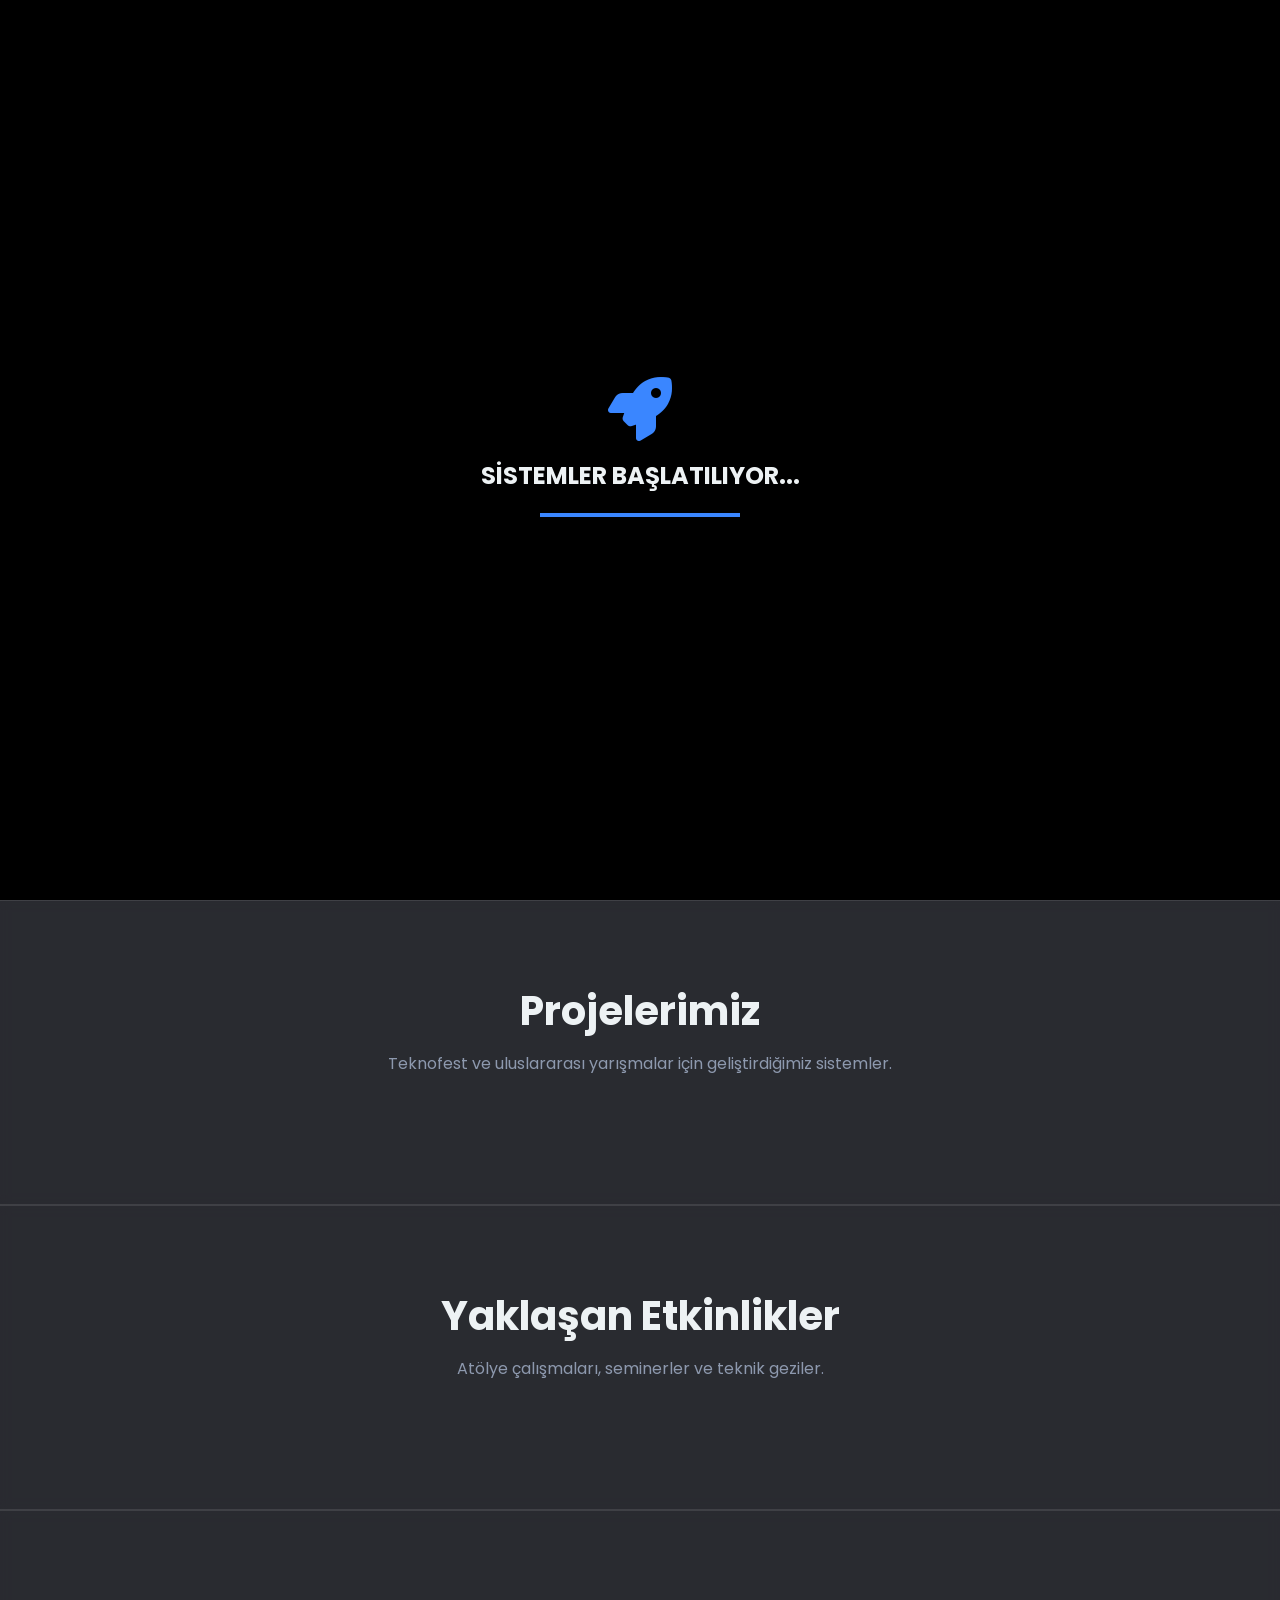
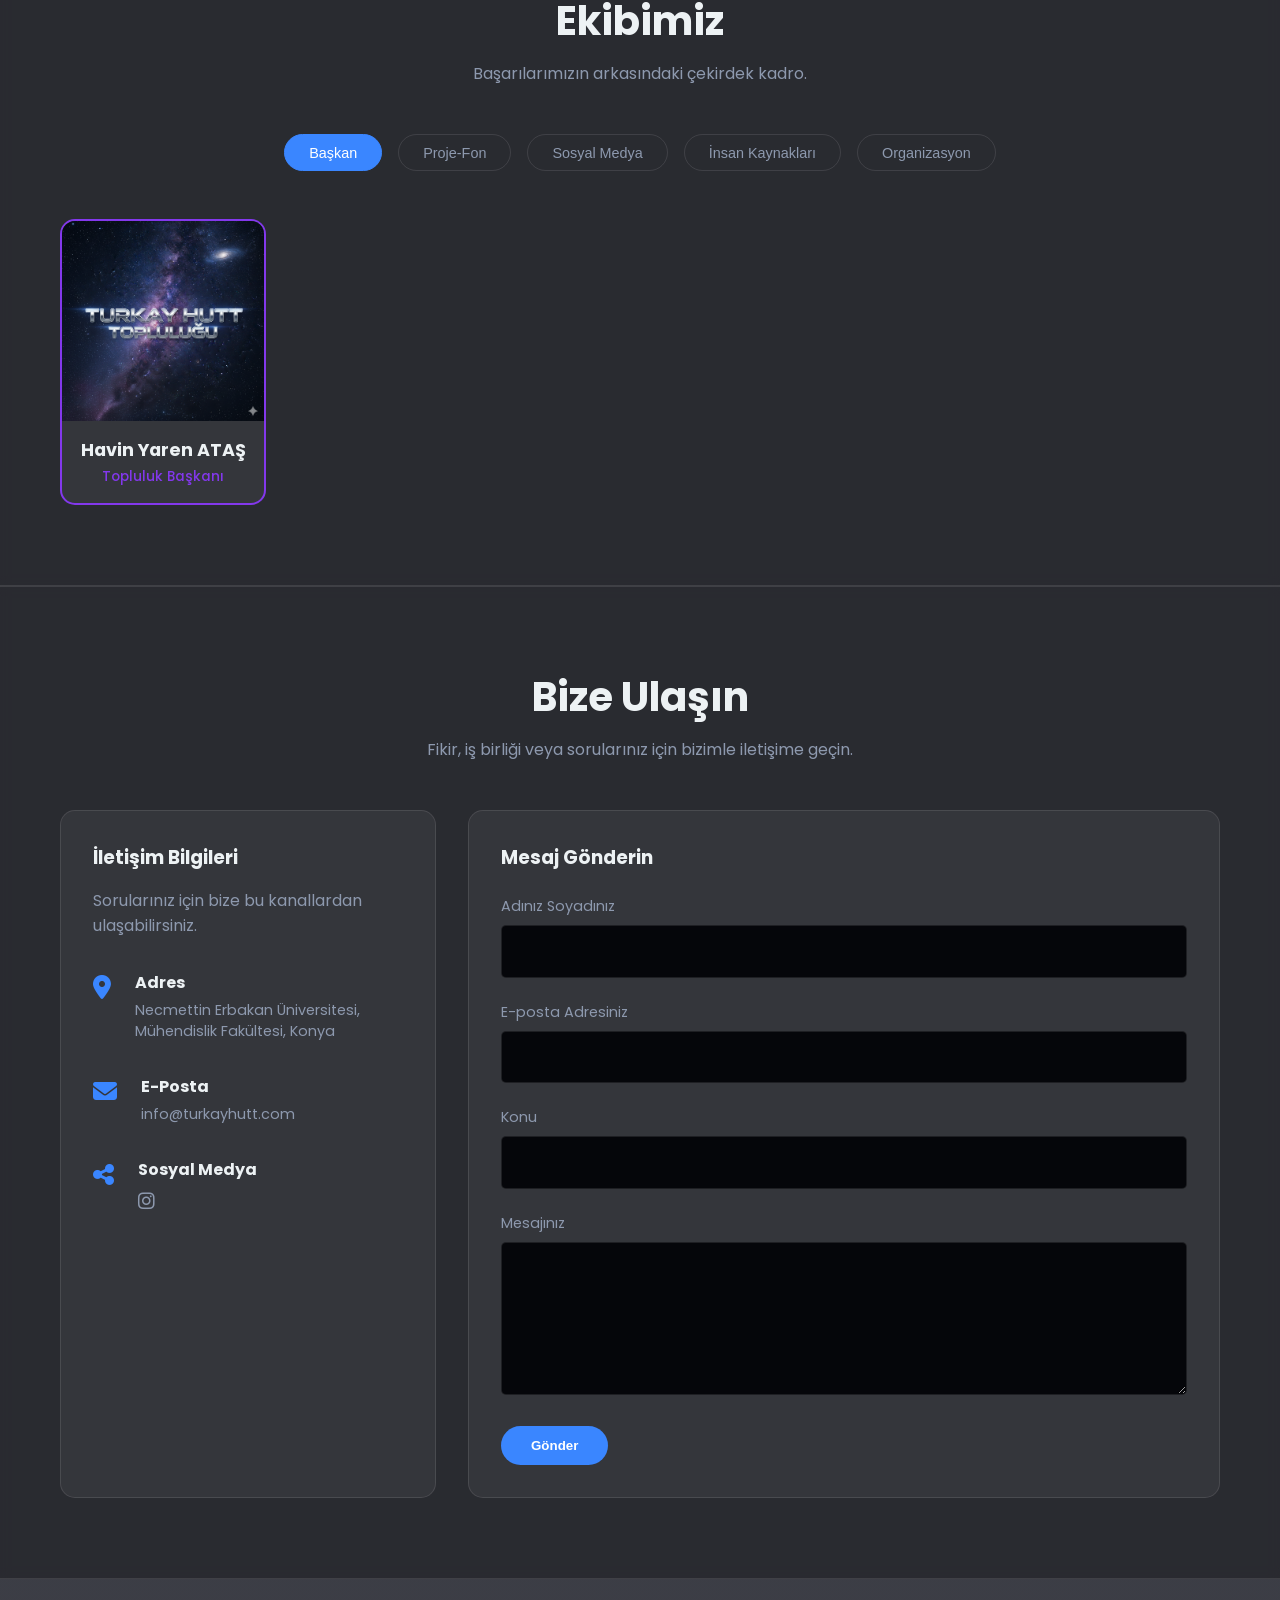
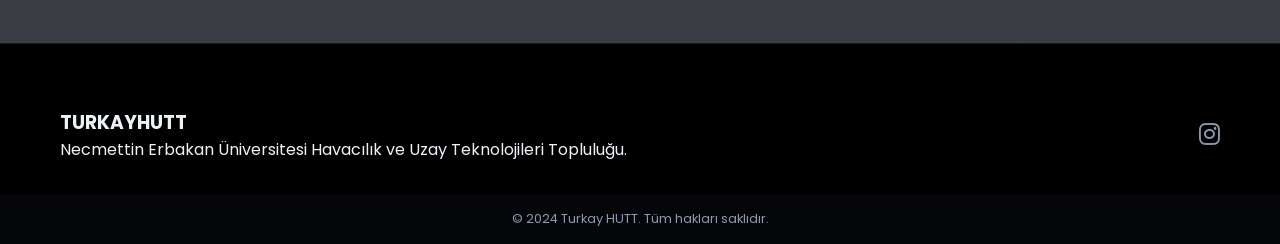
==== commit 440938cd: "Update index.html" ====
--- a/index.html
+++ b/index.html
@@ -80,24 +80,6 @@
                 <!-- PROJELER FIREBASE'DEN BURAYA GELECEK --></div>
         </div>
     </section>
-
-    <!-- 5. İSTATİSTİKLER (SAYAÇ BÖLÜMÜ) --><section class="stats-section">
-        <div class="container stats-grid">
-            <div class="stat-item">
-                <h3 class="counter">50+</h3>
-                <p>Aktif Üye</p>
-            </div>
-            <div class="stat-item">
-                <h3 class="counter">12</h3>
-                <p>Tamamlanan Proje</p>
-            </div>
-            <div class="stat-item">
-                <h3 class="counter">5</h3>
-                <p>Ödül</p>
-            </div>
-        </div>
-    </section>
-
     <!-- 6. ETKİNLİKLER BÖLÜMÜ (Dinamik) --><section id="events" class="section-padding bg-darker">
         <div class="container">
             <div class="section-header">
@@ -357,4 +339,5 @@
 
     <!-- JS Bağlantısı --><script type="module" src="js/main.js"></script>
 </body>
-</html>+
+</html>
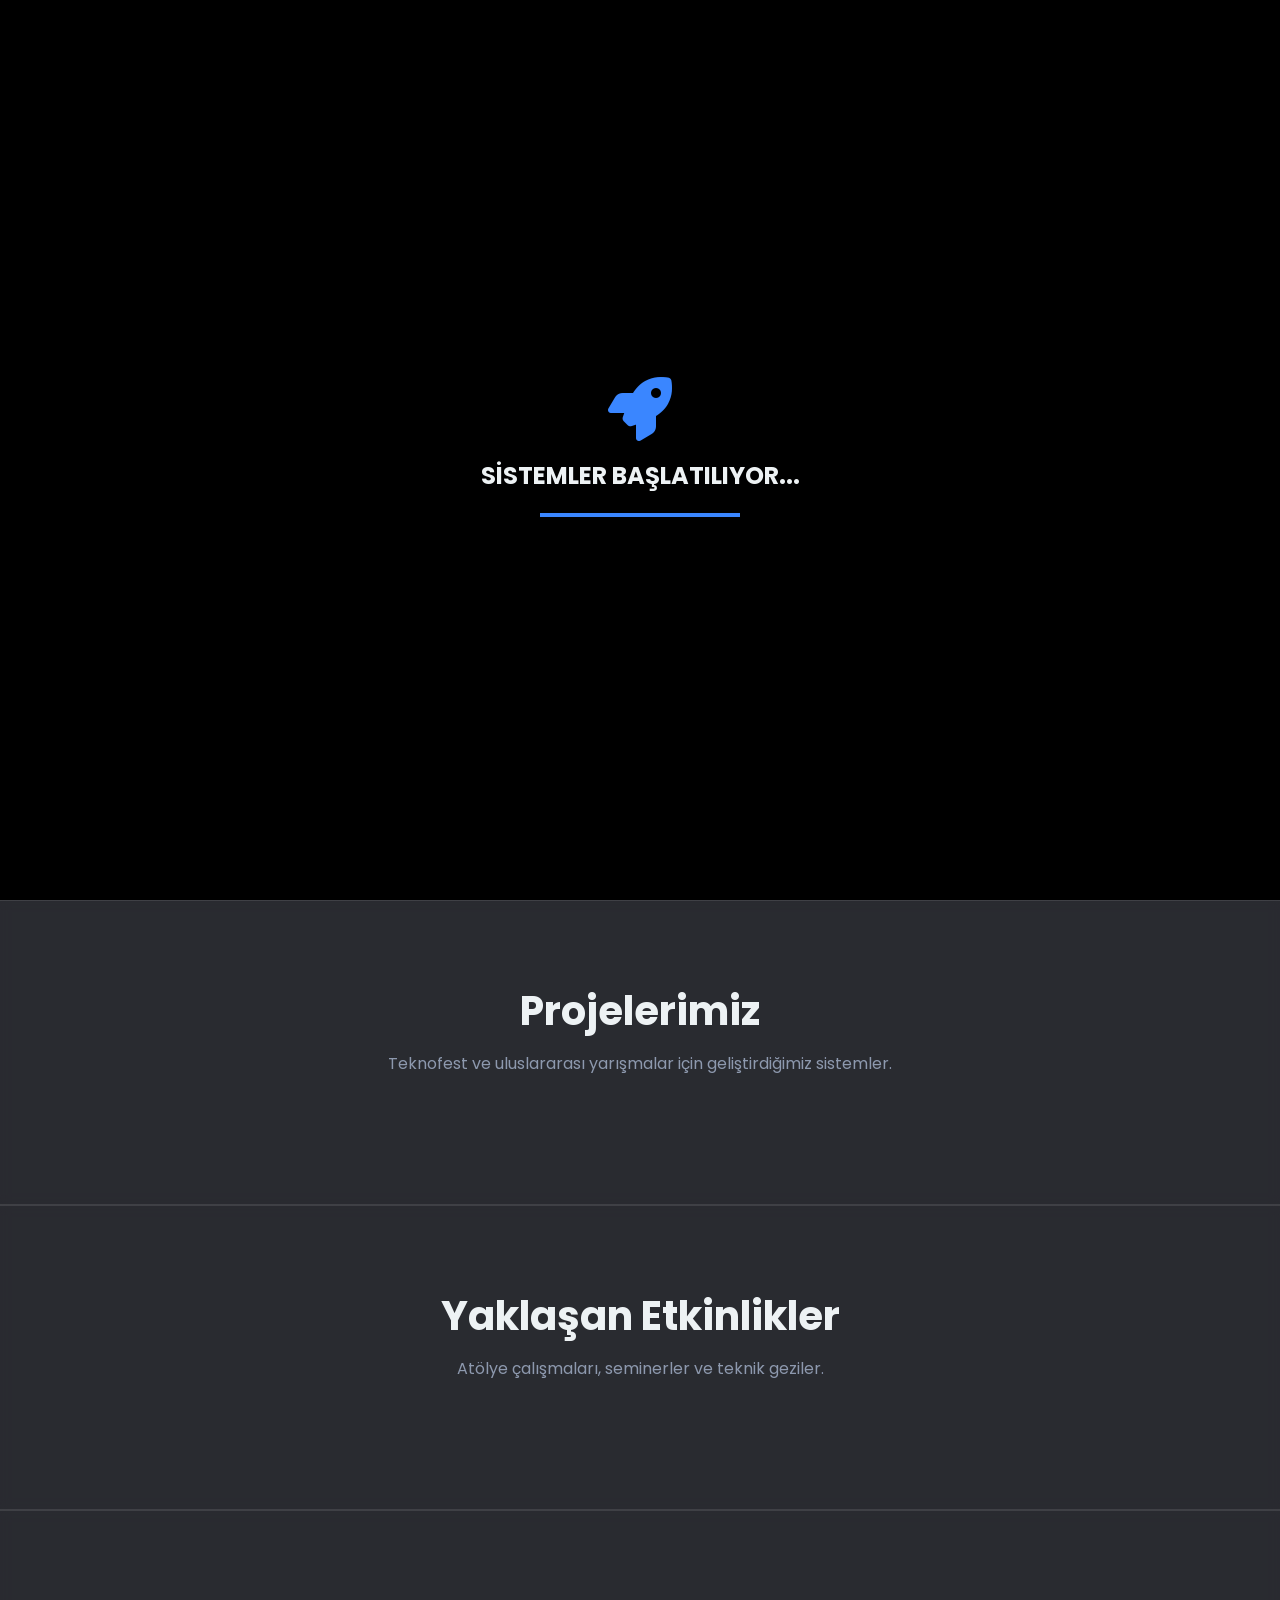
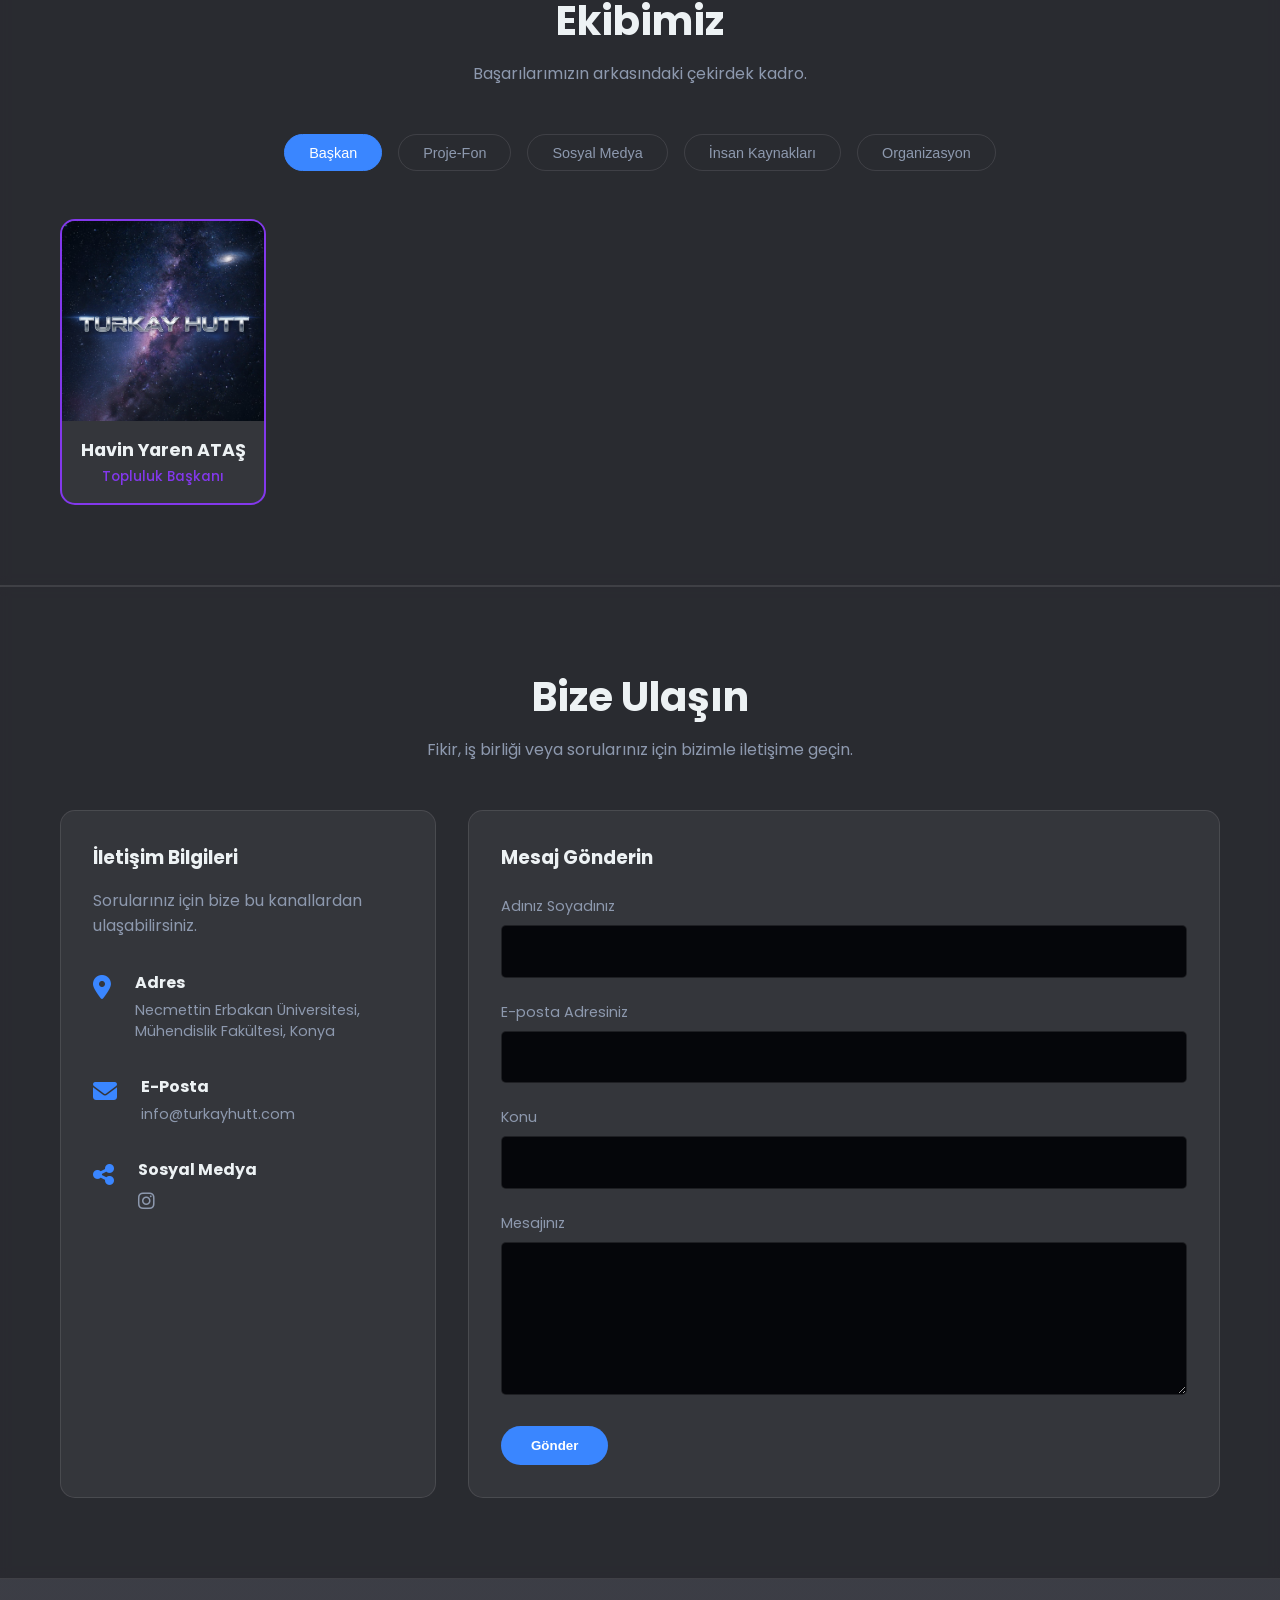
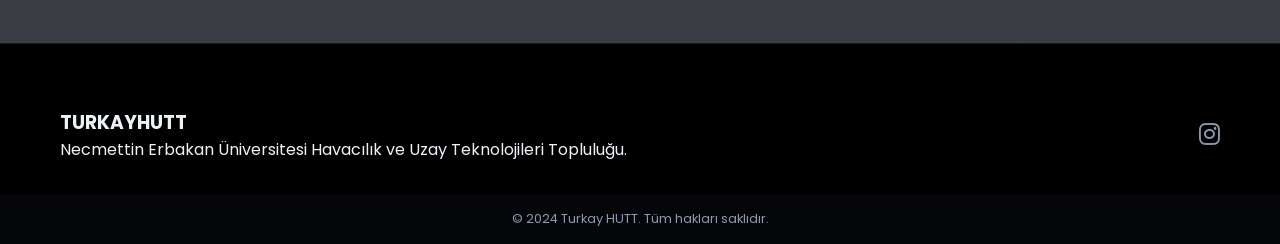
==== commit 158afbff: "Add files via upload" ====
--- a/index.html
+++ b/index.html
@@ -80,6 +80,7 @@
                 <!-- PROJELER FIREBASE'DEN BURAYA GELECEK --></div>
         </div>
     </section>
+
     <!-- 6. ETKİNLİKLER BÖLÜMÜ (Dinamik) --><section id="events" class="section-padding bg-darker">
         <div class="container">
             <div class="section-header">
@@ -303,6 +304,10 @@
                     <input type="email" id="signup-email" required>
                 </div>
                 <div class="form-group">
+                    <label for="signup-student-id">Öğrenci Numarası</label>
+                    <input type="text" id="signup-student-id" placeholder="Örn: 123456789" required>
+                </div>
+                <div class="form-group">
                     <label for="signup-department">Bölüm</label>
                     <input type="text" id="signup-department" placeholder="Örn: Bilgisayar Mühendisliği" required>
                 </div>
@@ -339,5 +344,4 @@
 
     <!-- JS Bağlantısı --><script type="module" src="js/main.js"></script>
 </body>
-
-</html>
+</html>
--- a/css/style.css
+++ b/css/style.css
@@ -467,6 +467,9 @@
     position: relative;
     transform: scale(0.9);
     transition: transform 0.3s ease;
+    /* *** DÜZELTME BURADA *** */
+    max-height: 90vh; /* Ekranın %90'ından uzun olamasın */
+    overflow-y: auto; /* Eğer uzunsa, kendi içinde kaydırma çubuğu çıksın */
 }
 .modal-overlay.active .modal-content {
     transform: scale(1);
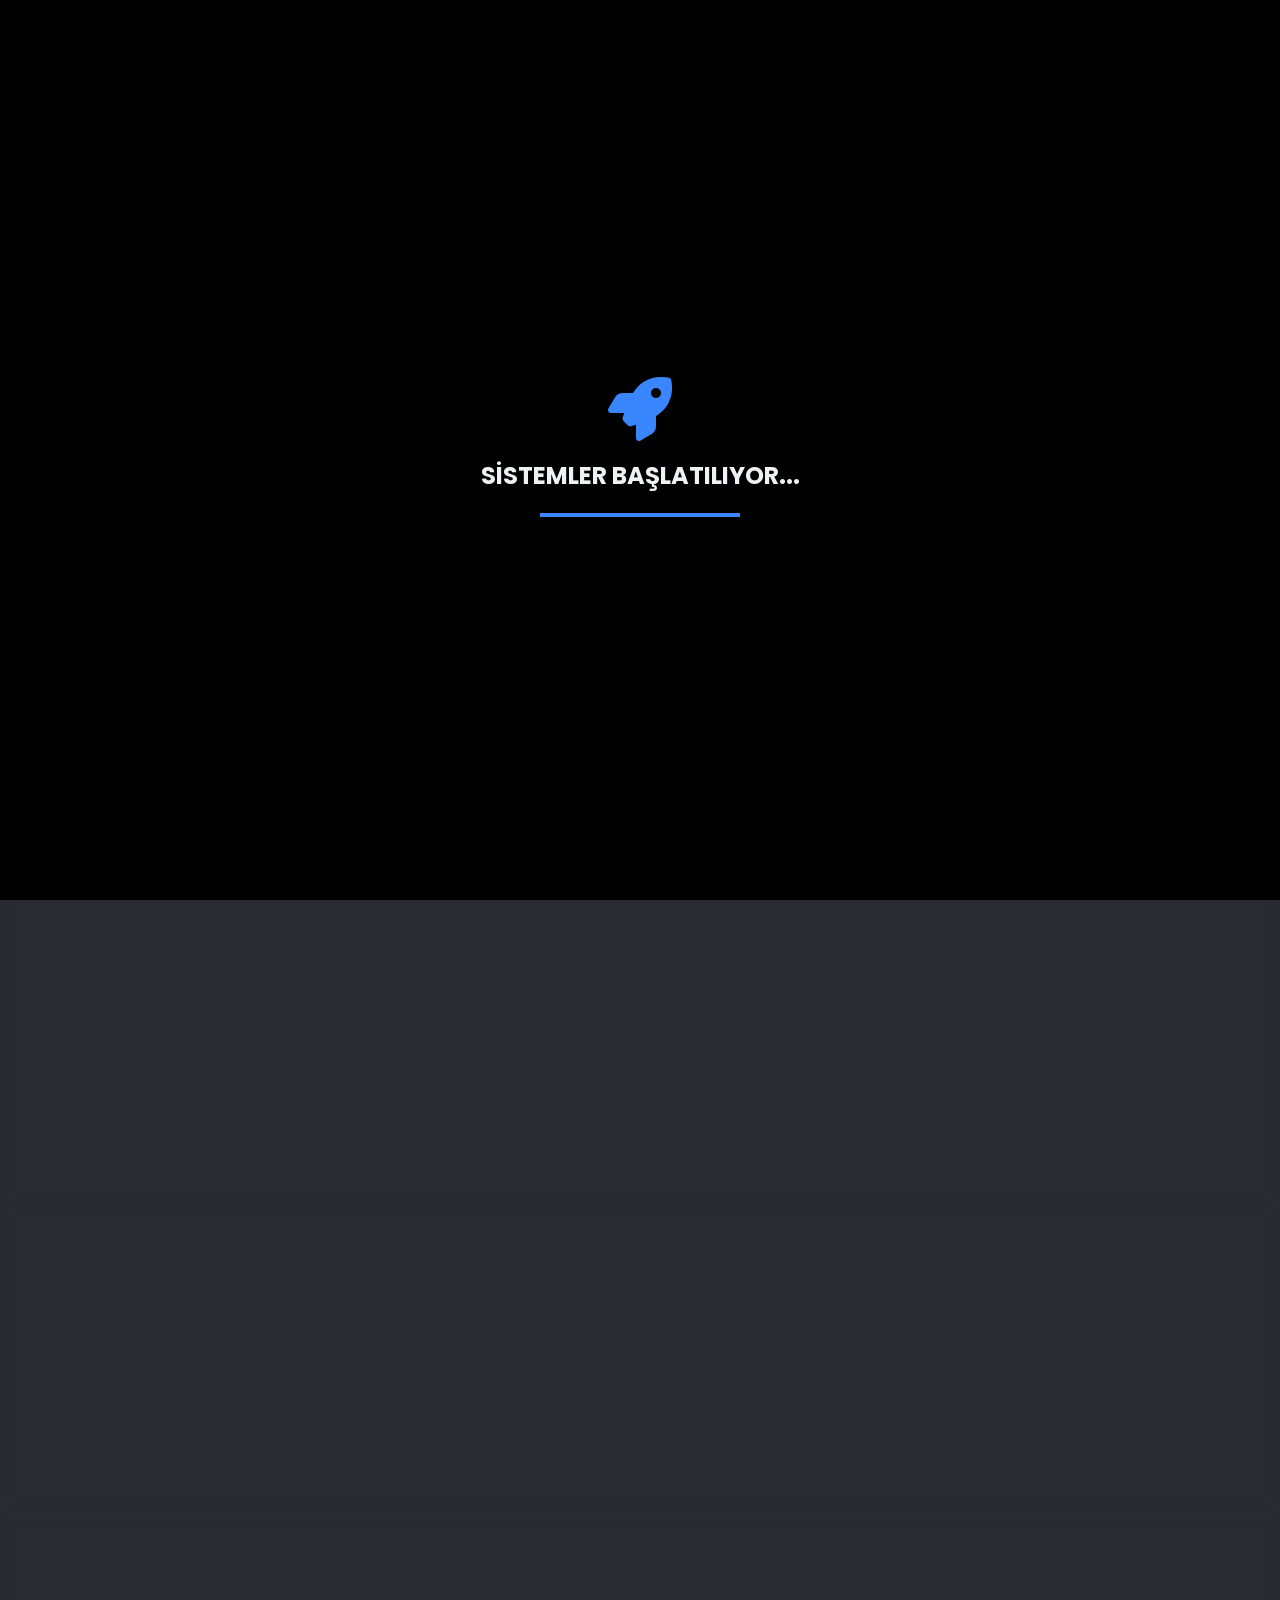
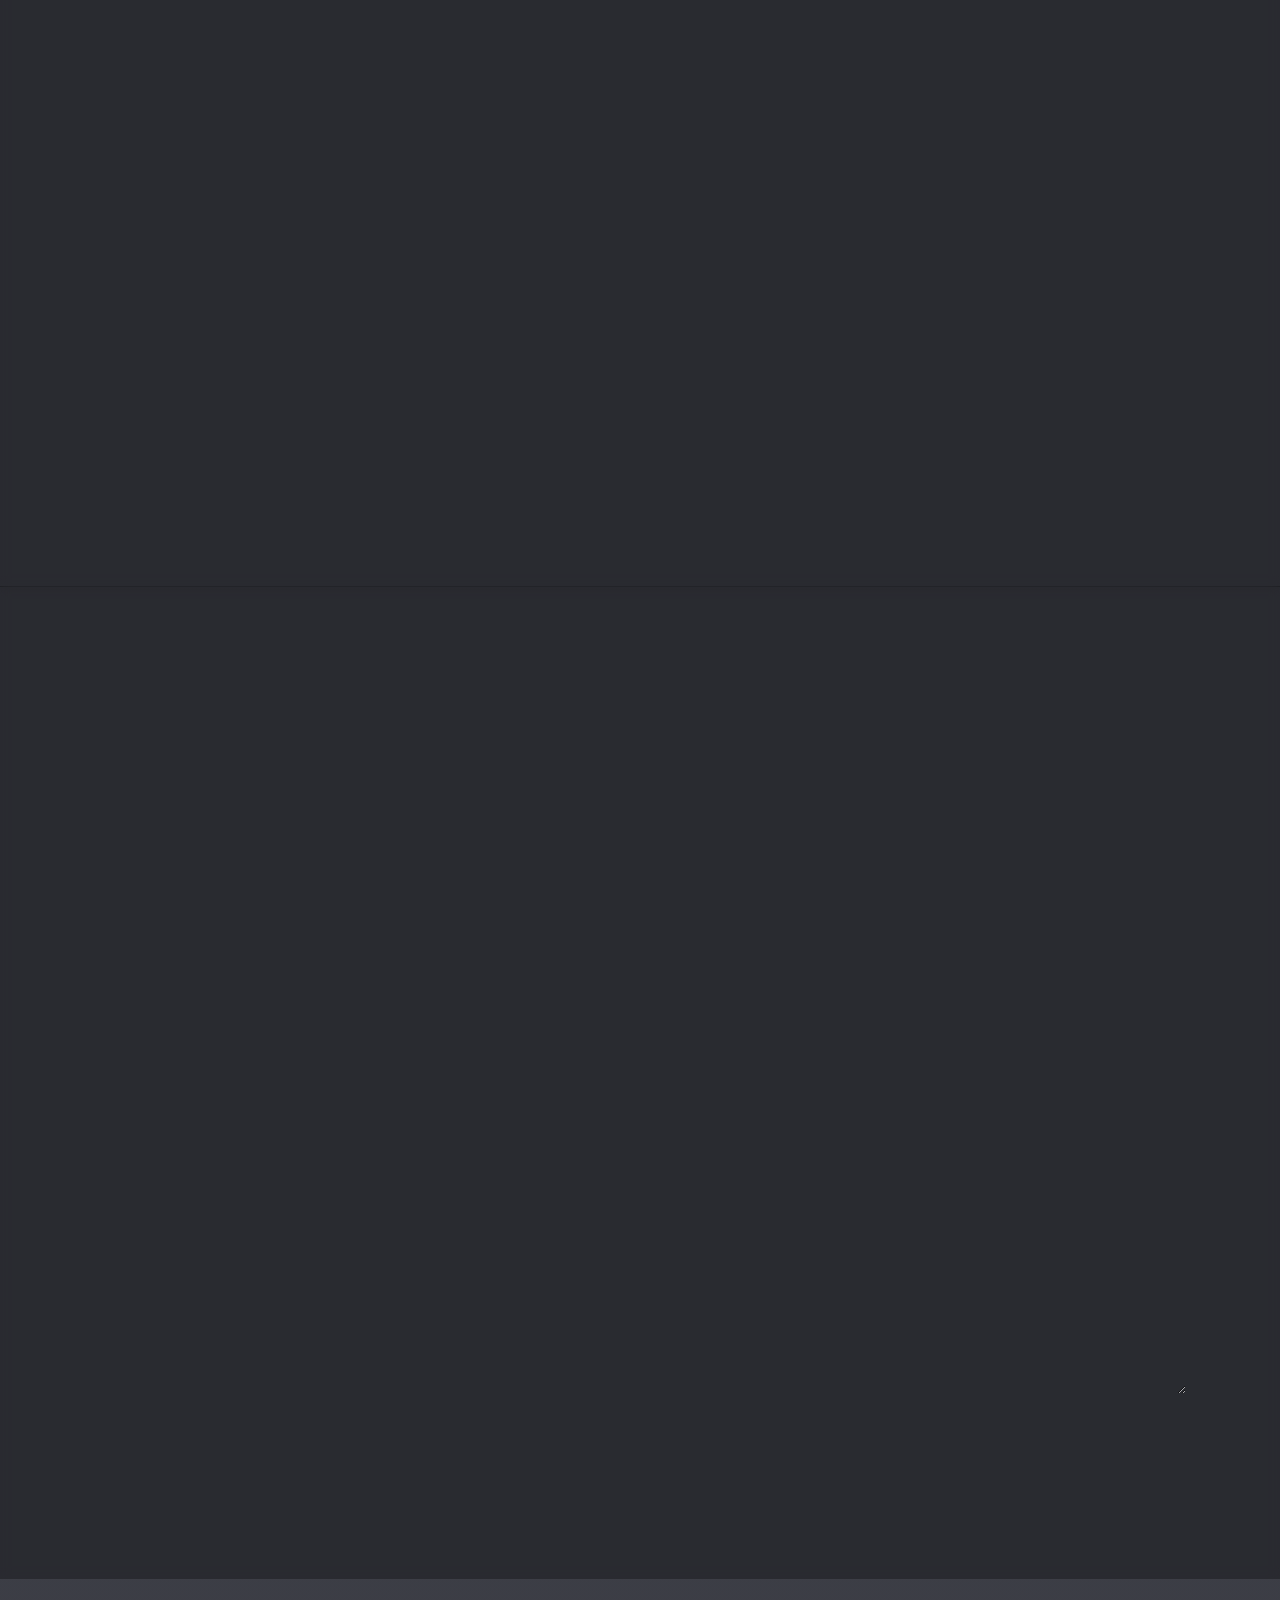
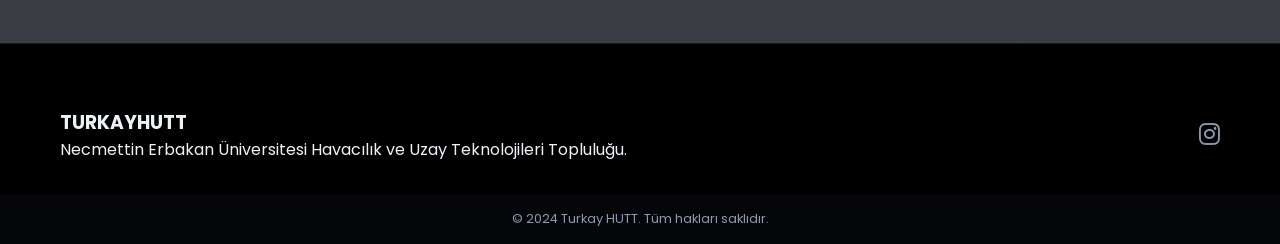
==== commit d7176201: "Add files via upload" ====
--- a/index.html
+++ b/index.html
@@ -308,6 +308,10 @@
                     <input type="text" id="signup-student-id" placeholder="Örn: 123456789" required>
                 </div>
                 <div class="form-group">
+                    <label for="signup-phone">Telefon Numarası</label>
+                    <input type="tel" id="signup-phone" placeholder="Örn: 555 123 4567" required>
+                </div>
+                <div class="form-group">
                     <label for="signup-department">Bölüm</label>
                     <input type="text" id="signup-department" placeholder="Örn: Bilgisayar Mühendisliği" required>
                 </div>
